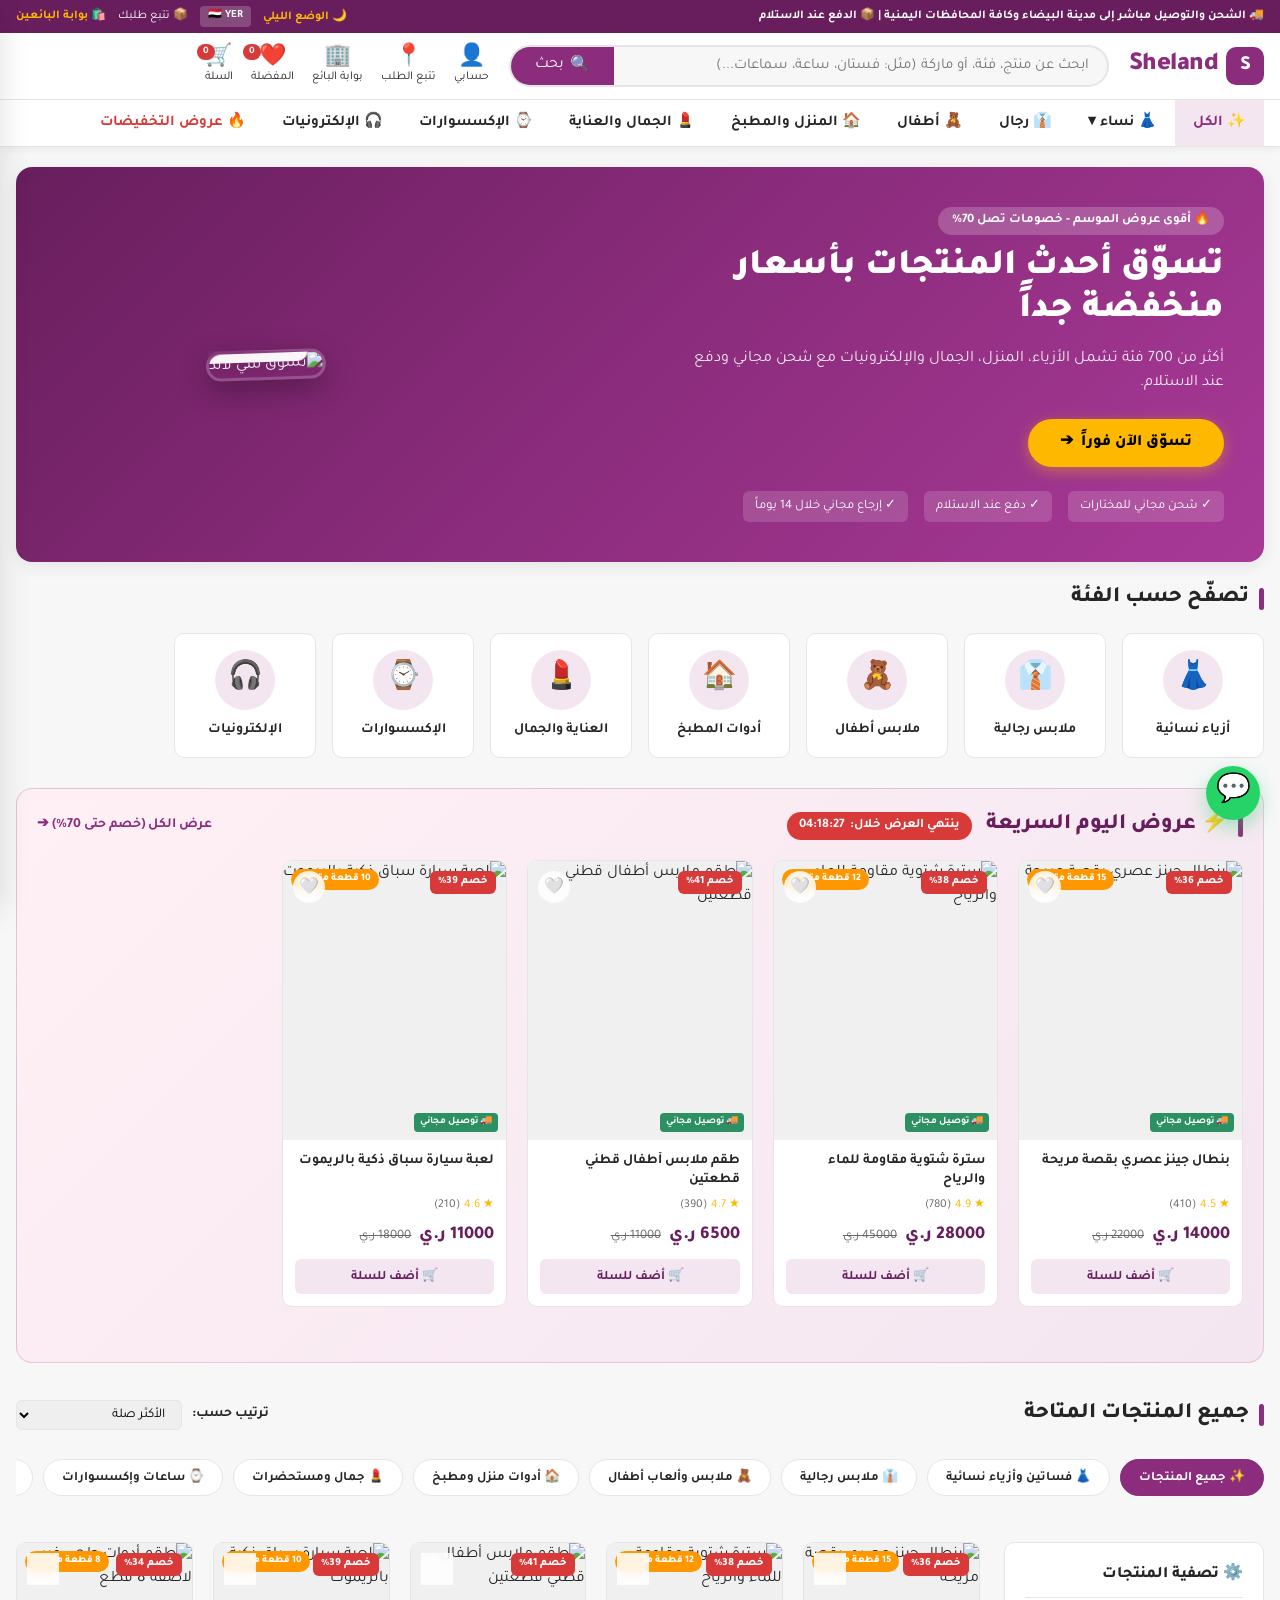
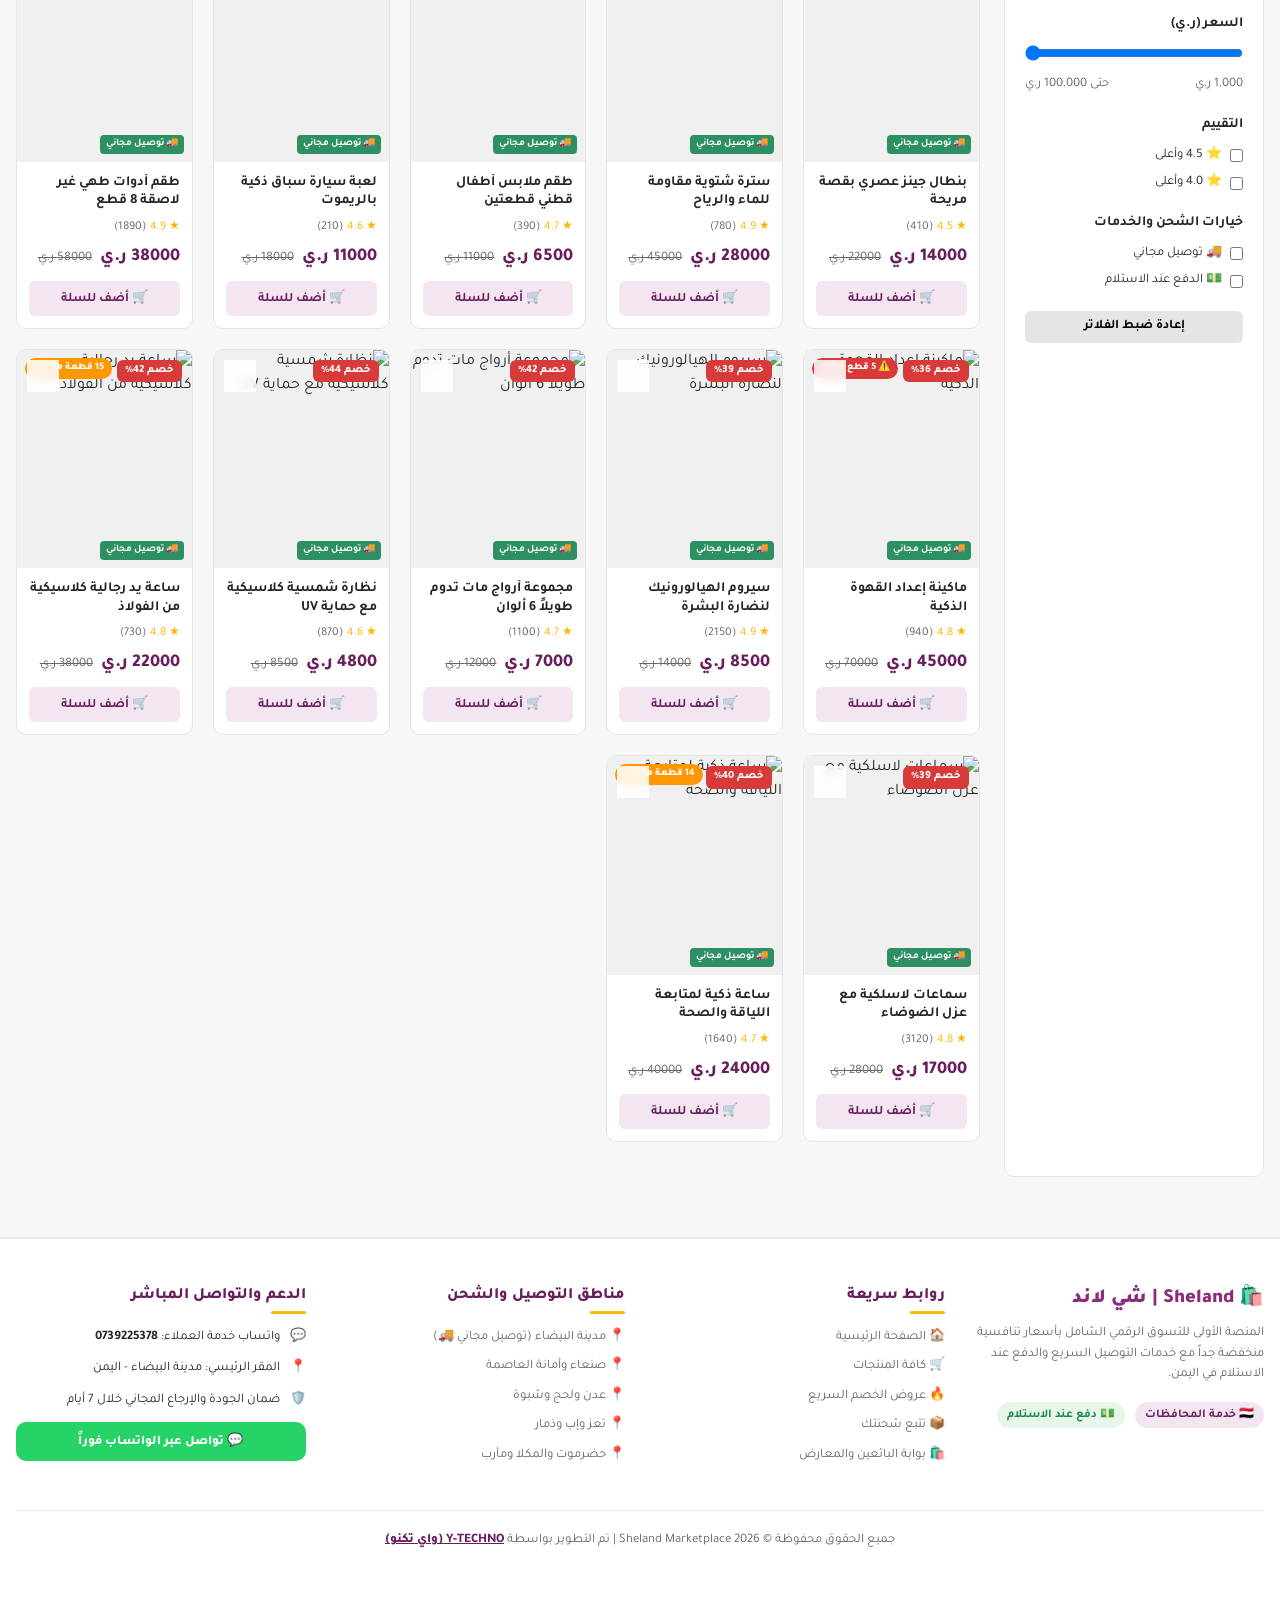
==== frontend/index.html @ 1e7f51f8 "feat: Add coupon input field in checkout modal for customer convenience" ====
<!DOCTYPE html>
<html lang="ar" dir="rtl">
<head>
  <meta charset="UTF-8">
  <meta name="viewport" content="width=device-width, initial-scale=1.0">
  <title>Sheland | سوق شي لاند الإلكتروني الشامل في البيضاء واليمن</title>
  <link rel="manifest" href="/manifest.json">
  <meta name="theme-color" content="#8B2C7C">
  <script>
    if ('serviceWorker' in navigator) {
      navigator.serviceWorker.register('/sw.js');
    }
  </script>
  <meta name="description" content="تسوّق أفضل المنتجات بأسعار منخفضة جداً من الأزياء، ملابس الأطفال، أدوات المنزل والمطبخ، الجمال والإلكترونيات مع شحن مجاني ودفع عند الاستلام.">
  <link rel="stylesheet" href="styles.css">
</head>
<body>
  <!-- Toast Notification Container -->
  <div class="toast-container" id="toastContainer"></div>

  <!-- Top Announcement Bar -->
  <div class="top-bar">
    <div class="container top-bar-flex">
      <div class="top-bar-notice">
        <span>🚚 الشحن والتوصيل مباشر إلى <b>مدينة البيضاء</b> وكافة المحافظات اليمنية | 📦 الدفع عند الاستلام</span>
      </div>
      <div class="top-bar-links">
        <button id="pwaInstallBtn" onclick="installPWAApp()" class="pwa-install-btn" style="display: none;">
          📱 تثبيت التطبيق
        </button>
        <button onclick="toggleDarkTheme()" id="themeToggleBtn" class="top-bar-btn">🌙 الوضع الليلي</button>
        <span class="currency-tag">🇾🇪 YER</span>
        <a href="#trackModal" onclick="openTrackModal()" class="top-bar-link">📦 تتبع طلبك</a>
        <a href="/vendor" target="_blank" class="top-bar-link gold">🛍️ بوابة البائعين</a>
      </div>
    </div>
  </div>

  <!-- Floating WhatsApp Quick Contact Button -->
  <a href="https://wa.me/967770000000?text=%D9%85%D8%B1%D8%AD%D8%A8%D8%A7%D9%8B%20%D9%85%D9%86%D8%B5%D8%A9%20%D8%B4%D9%8A%20%D9%84%D8%A7%D9%86%D8%AF%D8%8C%20%D8%A3%D8%B1%D8%BA%D8%A8%20%D9%81%D9%8A%20%D8%A7%D9%84%D8%A7%D8%B3%D8%AA%D9%81%D8%B3%D8%A7%D8%B1%20%D8%B9%D9%86%20%D9%85%D9%86%D8%AA%D8%AC%D8%A7%D8%AA%D9%83%D9%85%20%D9%81%D9%8A%20%D9%85%D8%AF%D9%8A%D9%86%D8%A9%20%D8%A7%D9%84%D8%A8%D9%8A%D8%B6%D8%A7%D8%A1" target="_blank" class="whatsapp-float-btn" title="تواصل مباشر عبر الواتساب">
    💬
  </a>


  <!-- Header Sticky Area -->
  <header class="header-sticky">
    <div class="main-header">
      <div class="container header-flex">
        <!-- Logo -->
        <a href="#" class="logo" onclick="resetSearch()">
          <div class="logo-icon">S</div>
          <span>Sheland</span>

        </a>

        <!-- Search Bar -->
        <div class="search-box">
          <div class="search-input-group">
            <input type="text" id="searchInput" class="search-input" placeholder="ابحث عن منتج، فئة، أو ماركة (مثل: فستان، ساعة، سماعات...)" oninput="handleSearchInput(this.value); filterProductsBySearch(this.value)">
            <button class="search-btn" onclick="executeSearch()">
              🔍 <span>بحث</span>
            </button>
          </div>
          <!-- Auto Suggestions -->
          <div class="search-suggestions" id="searchSuggestions">
            <div class="suggestion-item" onclick="selectSuggestion('فستان صيفي')">👗 فستان صيفي نسائي</div>
            <div class="suggestion-item" onclick="selectSuggestion('سماعات لاسلكية')">🎧 سماعات بلوتوث عازلة للضوضاء</div>
            <div class="suggestion-item" onclick="selectSuggestion('ساعة ذكية')">⌚ ساعة ذكية مقاومة للماء</div>
            <div class="suggestion-item" onclick="selectSuggestion('طقم طهي')">🍳 أدوات مطبخ غير لاصقة</div>
            <div class="suggestion-item" onclick="selectSuggestion('سيروم')">💄 سيروم الهيالورونيك للبشرة</div>
          </div>
        </div>

        <!-- Header Actions -->
        <div class="header-actions">
          <button class="action-item" onclick="openAccountModal()">
            <span class="action-icon">👤</span>
            <span>حسابي</span>
          </button>
          <button class="action-item" onclick="openTrackingModal()">
            <span class="action-icon">📍</span>
            <span>تتبع الطلب</span>
          </button>
          <button class="action-item" onclick="openVendorModal()">
            <span class="action-icon">🏢</span>
            <span>بوابة البائع</span>
          </button>
          <button class="action-item" onclick="toggleWishlistModal()">
            <span class="action-icon">❤️</span>
            <span class="badge" id="wishlistCountBadge">0</span>
            <span>المفضلة</span>
          </button>
          <button class="action-item" onclick="toggleCartDrawer()">
            <span class="action-icon">🛒</span>
            <span class="badge" id="cartCountBadge">0</span>
            <span>السلة</span>
          </button>
        </div>


      </div>
    </div>

    <!-- Category Nav & Mega Menu -->
    <nav class="category-nav">
      <div class="container">
        <ul class="nav-list">
          <li class="nav-item active"><a href="#" class="nav-link" onclick="filterByCategory(null)">✨ الكل</a></li>
          <li class="nav-item">
            <a href="#" class="nav-link" onclick="filterByCategory(1)">👗 نساء ▾</a>
            <div class="mega-menu">
              <div>
                <div class="mega-col-title">الملابس النسائية</div>
                <ul class="mega-links">
                  <li><a href="#" onclick="filterByCategory(1)">فساتين صيفية والسهرة</a></li>
                  <li><a href="#" onclick="filterByCategory(1)">عبايات وحجابات</a></li>
                  <li><a href="#" onclick="filterByCategory(1)">بلوزات وقمصان</a></li>
                  <li><a href="#" onclick="filterByCategory(1)">بناطيل وتنورات</a></li>
                </ul>
              </div>
              <div>
                <div class="mega-col-title">الحقائب والأحذية</div>
                <ul class="mega-links">
                  <li><a href="#" onclick="filterByCategory(1)">حقائب يد فاخرة</a></li>
                  <li><a href="#" onclick="filterByCategory(1)">أحذية كعب عالي</a></li>
                  <li><a href="#" onclick="filterByCategory(1)">أحذية مريحة كاجوال</a></li>
                </ul>
              </div>
              <div>
                <div class="mega-col-title">الإكسسوارات والمجوهرات</div>
                <ul class="mega-links">
                  <li><a href="#" onclick="filterByCategory(6)">ساعات نسائية</a></li>
                  <li><a href="#" onclick="filterByCategory(6)">نظارات شمسية</a></li>
                  <li><a href="#" onclick="filterByCategory(6)">مجموعات مجوهرات</a></li>
                </ul>
              </div>
            </div>
          </li>
          <li class="nav-item"><a href="#" class="nav-link" onclick="filterByCategory(2)">👔 رجال</a></li>
          <li class="nav-item"><a href="#" class="nav-link" onclick="filterByCategory(3)">🧸 أطفال</a></li>
          <li class="nav-item"><a href="#" class="nav-link" onclick="filterByCategory(4)">🏠 المنزل والمطبخ</a></li>
          <li class="nav-item"><a href="#" class="nav-link" onclick="filterByCategory(5)">💄 الجمال والعناية</a></li>
          <li class="nav-item"><a href="#" class="nav-link" onclick="filterByCategory(6)">⌚ الإكسسوارات</a></li>
          <li class="nav-item"><a href="#" class="nav-link" onclick="filterByCategory(7)">🎧 الإلكترونيات</a></li>
          <li class="nav-item"><a href="#" class="nav-link" style="color: var(--danger);" onclick="filterByDeals()">🔥 عروض التخفيضات</a></li>
        </ul>
      </div>
    </nav>
  </header>

  <!-- Main Body Content -->
  <main class="container">

    <!-- Hero Section Banner -->
    <section class="hero-section">
      <div class="hero-banner">
        <div class="hero-content">
          <span class="hero-tag">🔥 أقوى عروض الموسم - خصومات تصل 70%</span>
          <h1 class="hero-title">تسوّق أحدث المنتجات بأسعار منخفضة جداً</h1>
          <p class="hero-subtitle">أكثر من 700 فئة تشمل الأزياء، المنزل، الجمال والإلكترونيات مع شحن مجاني ودفع عند الاستلام.</p>
          <a href="#productGridSection" class="hero-btn">
            <span>تسوّق الآن فوراً</span> ➔
          </a>
          <div class="hero-badges">
            <div class="hero-badge-item">✓ شحن مجاني للمختارات</div>
            <div class="hero-badge-item">✓ دفع عند الاستلام</div>
            <div class="hero-badge-item">✓ إرجاع مجاني خلال 14 يوماً</div>
          </div>
        </div>
        <div class="hero-visual">
          <div class="hero-image-card">
            <img src="https://images.unsplash.com/photo-1607082348824-0a96f2a4b9da?w=800&q=80" alt="تسوق شي لاند" class="hero-img">
            <div class="hero-floating-badge">
              <span style="font-size: 22px;">⚡</span>
              <div>
                <div style="font-size:10px; color:#666; font-weight:700;">توصيل مباشر وشريع</div>
                <div style="font-size:12px; font-weight:800; color:var(--primary-dark);">مدينة البيضاء والمحافظات</div>
              </div>
            </div>
          </div>
        </div>
      </div>
    </section>

    <!-- Visual Categories -->
    <section>
      <div class="section-title-wrap">
        <h2 class="section-title">تصفّح حسب الفئة</h2>
      </div>
      <div class="category-grid">
        <div class="cat-card" onclick="filterByCategory(1)">
          <div class="cat-icon-wrap">👗</div>
          <div class="cat-name">أزياء نسائية</div>
        </div>
        <div class="cat-card" onclick="filterByCategory(2)">
          <div class="cat-icon-wrap">👔</div>
          <div class="cat-name">ملابس رجالية</div>
        </div>
        <div class="cat-card" onclick="filterByCategory(3)">
          <div class="cat-icon-wrap">🧸</div>
          <div class="cat-name">ملابس أطفال</div>
        </div>
        <div class="cat-card" onclick="filterByCategory(4)">
          <div class="cat-icon-wrap">🏠</div>
          <div class="cat-name">أدوات المطبخ</div>
        </div>
        <div class="cat-card" onclick="filterByCategory(5)">
          <div class="cat-icon-wrap">💄</div>
          <div class="cat-name">العناية والجمال</div>
        </div>
        <div class="cat-card" onclick="filterByCategory(6)">
          <div class="cat-icon-wrap">⌚</div>
          <div class="cat-name">الإكسسوارات</div>
        </div>
        <div class="cat-card" onclick="filterByCategory(7)">
          <div class="cat-icon-wrap">🎧</div>
          <div class="cat-name">الإلكترونيات</div>
        </div>
      </div>
    </section>

    <!-- Flash Deals Section -->
    <section class="flash-deals-box">
      <div class="section-title-wrap">
        <div style="display: flex; align-items: center; gap: 14px;">
          <h2 class="section-title" style="color: var(--primary-dark);">⚡ عروض اليوم السريعة</h2>
          <div class="countdown-timer">
            <span>ينتهي العرض خلال:</span>
            <span id="dealTimer">04:18:29</span>
          </div>
        </div>
        <a href="#productGridSection" class="view-all-link" onclick="filterByDeals()">عرض الكل (خصم حتى 70%) ➔</a>
      </div>

      <!-- Flash Deals Items -->
      <div class="product-grid" id="flashDealsGrid">
        <!-- Rendered dynamically -->
      </div>
    </section>

    <!-- Main Listing Layout with Filter Sidebar -->
    <section id="productGridSection">
      <div class="section-title-wrap">
        <h2 class="section-title" id="currentCategoryTitle">جميع المنتجات المتاحة</h2>
        <div style="display: flex; gap: 10px; align-items: center;">
          <label style="font-size: 14px; font-weight: 700;">ترتيب حسب:</label>
          <select id="sortSelect" onchange="applySorting()" style="padding: 6px 12px; border-radius: var(--radius-sm); border: 1px solid var(--border);">
            <option value="relevance">الأكثر صلة</option>
            <option value="price_asc">السعر: الأقل إلى الأعلى</option>
            <option value="price_desc">السعر: الأعلى إلى الأقل</option>
            <option value="rating">الأعلى تقييماً</option>
            <option value="newest">الأحدث وصولاً</option>
          </select>
        </div>
      </div>

      <!-- Meesho Style Category Quick Pills -->
      <div class="meesho-pills-row">
        <button class="meesho-pill active" onclick="filterByCategory(null, this)">✨ جميع المنتجات</button>
        <button class="meesho-pill" onclick="filterByCategory(1, this)">👗 فساتين وأزياء نسائية</button>
        <button class="meesho-pill" onclick="filterByCategory(2, this)">👔 ملابس رجالية</button>
        <button class="meesho-pill" onclick="filterByCategory(3, this)">🧸 ملابس وألعاب أطفال</button>
        <button class="meesho-pill" onclick="filterByCategory(4, this)">🏠 أدوات منزل ومطبخ</button>
        <button class="meesho-pill" onclick="filterByCategory(5, this)">💄 جمال ومستحضرات</button>
        <button class="meesho-pill" onclick="filterByCategory(6, this)">⌚ ساعات وإكسسوارات</button>
        <button class="meesho-pill" onclick="filterByCategory(7, this)">🎧 إلكترونيات وسماعات</button>
      </div>

      <!-- Active Filter Chips -->
      <div class="active-chips" id="activeFilterChips"></div>


      <div class="listing-layout">
        <!-- Sidebar Filter -->
        <aside class="filter-sidebar">
          <div class="filter-title">⚙️ تصفية المنتجات</div>

          <!-- Price Filter -->
          <div class="filter-group">
            <div class="filter-group-title">السعر (ر.ي)</div>

            <input type="range" id="priceRange" min="1000" max="100000" step="1000" value="100000" oninput="updatePriceFilterLabel(this.value)" onchange="applyFilters()" style="width: 100%;">
            <div style="display: flex; justify-content: space-between; font-size: 13px; color: var(--muted-text); margin-top: 4px;">
              <span>1,000 ر.ي</span>
              <span id="priceValueLabel">حتى 100,000 ر.ي</span>
            </div>

          </div>

          <!-- Rating Filter -->
          <div class="filter-group">
            <div class="filter-group-title">التقييم</div>
            <label class="filter-checkbox"><input type="checkbox" name="rating" value="4.5" onchange="applyFilters()"> ⭐ 4.5 وأعلى</label>
            <label class="filter-checkbox"><input type="checkbox" name="rating" value="4.0" onchange="applyFilters()"> ⭐ 4.0 وأعلى</label>
          </div>

          <!-- Shipping Options -->
          <div class="filter-group">
            <div class="filter-group-title">خيارات الشحن والخدمات</div>
            <label class="filter-checkbox"><input type="checkbox" id="freeShippingCheck" onchange="applyFilters()"> 🚚 توصيل مجاني</label>
            <label class="filter-checkbox"><input type="checkbox" id="codCheck" onchange="applyFilters()"> 💵 الدفع عند الاستلام</label>
          </div>

          <button onclick="resetFilters()" style="width: 100%; padding: 8px; background: var(--border); border-radius: var(--radius-sm); font-weight: 700; font-size: 13px;">إعادة ضبط الفلاتر</button>
        </aside>

        <!-- Product Grid List -->
        <div class="product-grid" id="mainProductsGrid">
          <!-- Rendered dynamically -->
        </div>
      </div>
    </section>

  </main>

  <!-- Product Details Quick View Modal -->
  <div class="modal-overlay" id="productModal">
    <div class="modal-card">
      <span class="modal-close-btn" onclick="closeProductModal()">✕</span>
      <div style="display: grid; grid-template-columns: repeat(auto-fit, minmax(280px, 1fr)); gap: 24px;">
        <!-- Modal Gallery -->
        <div>
          <div style="width: 100%; aspect-ratio: 4/5; border-radius: var(--radius-md); overflow: hidden; background: #F0F0F0; margin-bottom: 8px;">
            <img id="modalProductImg" src="" style="width: 100%; height: 100%; object-fit: cover;">
          </div>
          <!-- Multiple Images Gallery Thumbnails Carousel -->
          <div id="modalGalleryThumbs" style="display: flex; gap: 6px; justify-content: center; overflow-x: auto; padding-bottom: 4px;"></div>
        </div>

        <!-- Modal Info -->
        <div style="display: flex; flex-direction: column;">
          <h2 id="modalProductTitle" style="font-size: 20px; font-weight: 800; margin-bottom: 10px;"></h2>
          <div style="display: flex; align-items: center; gap: 8px; font-size: 14px; margin-bottom: 8px;">
            <span id="modalProductRating" style="color: var(--accent-gold); font-weight: 700;">⭐ 4.8</span>
            <span style="color: var(--muted-text);" id="modalReviewCount">(1,240 تقييم)</span>
          </div>
          <div id="modalStockBadge" style="margin-bottom: 12px; display:none;"></div>

          <div style="display: flex; align-items: baseline; gap: 12px; margin-bottom: 16px;">
            <span id="modalCurrentPrice" style="font-size: 26px; font-weight: 900; color: var(--primary-dark);"></span>
            <span id="modalComparePrice" style="font-size: 16px; color: var(--muted-text); text-decoration: line-through;"></span>
            <span id="modalDiscountTag" style="background: var(--danger); color: white; font-weight: 800; font-size: 12px; padding: 2px 8px; border-radius: 4px;"></span>
          </div>

          <p id="modalDescription" style="font-size: 14px; color: var(--muted-text); margin-bottom: 18px; line-height: 1.6;"></p>

          <!-- Variants Selection -->
          <div style="margin-bottom: 18px;">
            <label style="font-weight: 700; font-size: 14px; display: block; margin-bottom: 6px;">اختر اللون:</label>
            <div style="display: flex; gap: 10px;">
              <button class="variant-btn active" style="padding: 6px 14px; border: 2px solid var(--primary); border-radius: var(--radius-sm); font-weight: 700;">أسود</button>
              <button class="variant-btn" style="padding: 6px 14px; border: 1px solid var(--border); border-radius: var(--radius-sm);">أبيض</button>
            </div>
          </div>

          <!-- Quantity -->
          <div style="display: flex; align-items: center; gap: 16px; margin-bottom: 24px;">
            <label style="font-weight: 700; font-size: 14px;">الكمية:</label>
            <div style="display: flex; align-items: center; border: 1px solid var(--border); border-radius: var(--radius-sm); overflow: hidden;">
              <button onclick="changeModalQty(-1)" style="padding: 6px 12px; background: #F0F0F0; font-weight: 800;">-</button>
              <span id="modalQtyVal" style="padding: 6px 16px; font-weight: 700;">1</span>
              <button onclick="changeModalQty(1)" style="padding: 6px 12px; background: #F0F0F0; font-weight: 800;">+</button>
            </div>
          </div>

          <!-- Action Buttons -->
          <div style="display: flex; gap: 10px; margin-top: 16px; margin-bottom: 16px; flex-wrap: wrap;">
            <button onclick="addModalItemToCart()" style="flex: 1; background: var(--accent); color: var(--primary-dark); font-weight: 800; padding: 12px; border-radius: var(--radius-md); font-size: 14px;">🛒 أضف إلى السلة</button>
            <button onclick="buyNowFromModal()" style="flex: 1; background: var(--primary); color: white; font-weight: 800; padding: 12px; border-radius: var(--radius-md); font-size: 14px;">⚡ اشترِ الآن</button>
            <button onclick="shareProduct()" style="padding: 12px 16px; background: var(--surface); border: 1px solid var(--border); color: var(--text); font-weight: 700; border-radius: var(--radius-md); font-size: 14px;" title="مشاركة المنتج">🔗 مشاركة</button>
            <button onclick="orderViaWhatsAppModal()" style="flex: 1; min-width: 100%; background: #25D366; color: white; font-weight: 800; padding: 12px; border-radius: var(--radius-md); font-size: 14px; margin-top: 4px;">💬 طلب مباشر عبر الواتساب</button>
          </div>


          <!-- Meesho Supplier / Vendor Info Card -->
          <div class="supplier-card-box">
            <div class="supplier-header">
              <div style="display: flex; align-items: center; gap: 8px;">
                <span style="font-size: 20px;">🏬</span>
                <div>
                  <div style="font-weight: 800; font-size: 14px;">متجر شي لاند المعتمد (Sheland Official Supplier)</div>

                  <div style="font-size: 12px; color: var(--muted-text);">⭐ 4.8 تقييم المورد (أكثر من 12,400 طلب)</div>
                </div>
              </div>
              <span class="trusted-badge">🏆 مورد موثوق</span>
            </div>
            <div style="display: flex; gap: 12px; font-size: 12px; color: var(--muted-text); border-top: 1px dashed #DDD; padding-top: 8px; margin-top: 8px;">
              <span>✔️ ضمان المطابقة</span>
              <span>↩️ إرجاع مجاني 7 أيام</span>
              <span>💵 دفع عند الاستلام</span>
            </div>
          </div>


          <!-- Customer Reviews Section -->
          <div style="border-top: 1px solid var(--border); padding-top: 16px;">
            <h3 style="font-size: 16px; font-weight: 800; margin-bottom: 12px; display: flex; justify-content: space-between; align-items: center;">
              <span>💬 تقييمات العملاء ومراجعاتهم</span>
              <button onclick="toggleReviewForm()" style="font-size: 12px; color: var(--primary); font-weight: 700; background: #FAF5F9; border: 1px solid #E8D4E5; padding: 5px 12px; border-radius: 20px;">+ إضافة تقييمك</button>
            </h3>

            <!-- Add Review Form (Hidden by default) -->
            <div id="addReviewBox" style="display: none; background: #FAF5F9; padding: 16px; border-radius: 12px; margin-bottom: 14px; border: 1px solid #E8D4E5;">
              <!-- Star Rating Picker -->
              <div style="font-weight: 800; font-size: 13px; margin-bottom: 8px;">⭐ تقييمك بالنجوم:</div>
              <div style="display:flex; gap: 8px; margin-bottom: 12px;" id="starRatingRow">
                <button class="review-star-btn" onclick="setReviewStar(1)" style="font-size:28px; background:none; border:none; cursor:pointer; color:#F59E0B; transition:transform 0.1s;" onmouseover="this.style.transform='scale(1.3)'" onmouseout="this.style.transform='scale(1)'">★</button>
                <button class="review-star-btn" onclick="setReviewStar(2)" style="font-size:28px; background:none; border:none; cursor:pointer; color:#F59E0B; transition:transform 0.1s;" onmouseover="this.style.transform='scale(1.3)'" onmouseout="this.style.transform='scale(1)'">★</button>
                <button class="review-star-btn" onclick="setReviewStar(3)" style="font-size:28px; background:none; border:none; cursor:pointer; color:#F59E0B; transition:transform 0.1s;" onmouseover="this.style.transform='scale(1.3)'" onmouseout="this.style.transform='scale(1)'">★</button>
                <button class="review-star-btn" onclick="setReviewStar(4)" style="font-size:28px; background:none; border:none; cursor:pointer; color:#F59E0B; transition:transform 0.1s;" onmouseover="this.style.transform='scale(1.3)'" onmouseout="this.style.transform='scale(1)'">★</button>
                <button class="review-star-btn" onclick="setReviewStar(5)" style="font-size:28px; background:none; border:none; cursor:pointer; color:#F59E0B; transition:transform 0.1s;" onmouseover="this.style.transform='scale(1.3)'" onmouseout="this.style.transform='scale(1)'">★</button>
              </div>

              <!-- Author Name -->
              <input type="text" id="revAuthor" placeholder="اسمك (اختياري)" style="width: 100%; padding: 8px 10px; border-radius: 8px; border: 1px solid #CCC; margin-bottom: 8px; font-size: 13px; box-sizing:border-box;">

              <!-- Review Text -->
              <textarea id="revComment" placeholder="اكتب انطباعك الحقيقي عن المنتج: الجودة، المظهر، سرعة التوصيل..." style="width: 100%; padding: 8px 10px; border-radius: 8px; border: 1px solid #CCC; margin-bottom: 8px; font-size: 13px; height: 70px; resize: vertical; box-sizing:border-box;"></textarea>

              <!-- Optional: Verify Purchase -->
              <div style="background: #F0FBF5; border: 1px solid #A7D9BE; border-radius: 8px; padding: 10px; margin-bottom: 10px;">
                <div style="font-size: 12px; font-weight: 800; color: #1A7A4C; margin-bottom: 6px;">🛒 تحقق من شرائك (اختياري) — للحصول على شارة "مشترٍ حقيقي"</div>
                <div style="display:flex; gap:6px; align-items:center;">
                  <input type="text" id="revOrderNumber" placeholder="رقم الطلب (مثال: ORD-ABC12345)" style="flex:1; padding: 6px 10px; border-radius: 6px; border: 1px solid #CCC; font-size: 12px;">
                  <button onclick="verifyOrderForReview()" style="background: #1A7A4C; color: white; padding: 6px 12px; border-radius: 6px; font-weight: 700; font-size: 12px; white-space:nowrap;">تحقق</button>
                </div>
                <span id="verifiedPurchaseBadge" style="display:none; margin-top:6px; background:#1A7A4C; color:white; font-size:10px; font-weight:800; padding:2px 10px; border-radius:20px;">✔ مشترٍ حقيقي — تم التحقق</span>
              </div>

              <!-- Optional: Attach Photo -->
              <div style="margin-bottom: 12px;">
                <button id="reviewPhotoBtn" onclick="pickReviewPhoto()" style="background: #6C3483; color: white; padding: 7px 14px; border-radius: 8px; font-weight: 700; font-size: 12px;">📷 أرفق صورة المنتج عند الاستلام</button>
                <img id="reviewPhotoPreview" src="" alt="معاينة الصورة" style="display:none; margin-top:8px; width:80px; height:80px; object-fit:cover; border-radius:8px; border:2px solid #E8D4E5;">
              </div>

              <!-- Submit Button -->
              <button onclick="submitProductReview()" style="background: var(--primary); color: white; padding: 9px 20px; border-radius: 8px; font-weight: 800; font-size: 13px; width:100%;">نشر تقييمك الآن 🚀</button>
            </div>

            <!-- Reviews List Container -->
            <div id="productReviewsList" style="max-height: 260px; overflow-y: auto;">
              <!-- Rendered dynamically -->
            </div>
          </div>

          <!-- Personalized Recommendations Section -->
          <div style="border-top: 1px solid var(--border); padding-top: 16px; margin-top: 16px;">
            <h3 style="font-size: 15px; font-weight: 800; margin-bottom: 10px; color: var(--primary-dark);">✨ منتجات قد تعجبك أيضاً (مقترحات ممثالة)</h3>
            <div id="productRecommendationsGrid" style="display: grid; grid-template-columns: repeat(3, 1fr); gap: 10px;">
              <!-- Rendered dynamically -->
            </div>
          </div>
        </div>
      </div>
    </div>
  </div>


  <!-- Cart Drawer -->
  <div class="cart-drawer" id="cartDrawer">
    <div class="cart-header">
      <h3 style="font-weight: 800;">🛒 سلة التسوق الخاصة بك (<span id="drawerCartCount">0</span>)</h3>
      <span style="font-size: 20px; cursor: pointer;" onclick="toggleCartDrawer()">✕</span>
    </div>
    <div class="cart-body" id="cartItemsList">
      <!-- Dynamic cart items rendered here -->
    </div>
    <div class="cart-footer">
      <!-- Promo Code Box -->
      <div style="display: flex; gap: 8px; margin-bottom: 8px;">
        <input type="text" id="couponCodeInput" placeholder="🎟️ كود الخصم (مثال: SHELAND10)" style="flex: 1; padding: 8px 12px; border: 1px solid var(--border); border-radius: var(--radius-sm); font-size: 13px; text-transform: uppercase;">
        <button onclick="applyCouponCode()" style="background: var(--primary-dark); color: white; padding: 8px 14px; border-radius: var(--radius-sm); font-weight: 700; font-size: 13px;">تطبيق</button>
      </div>
      <div id="couponAppliedMsg" style="font-size: 12px; font-weight: 700; color: var(--success); margin-bottom: 6px; display: none; display:flex; align-items:center; justify-content:space-between;">
        <span id="couponAppliedText"></span>
        <button onclick="removeCoupon()" style="font-size:11px; color:#D83A3A; font-weight:800; background:none; border:none; cursor:pointer;">إلغاء ✕</button>
      </div>

      <!-- Subtotal + Discount breakdown -->
      <div id="cartDiscountLine" style="display: none; justify-content: space-between; font-size: 13px; font-weight: 700; color: var(--success); margin-bottom: 4px;">
        <span>🎟️ خصم الكوبون:</span>
        <span id="cartDiscountVal">- 0 ر.ي</span>
      </div>

      <div style="display: flex; justify-content: space-between; font-weight: 800; font-size: 18px; margin-bottom: 16px;">
        <span>الإجمالي النهائي:</span>
        <span id="cartTotalVal" style="color: var(--primary-dark);">0.00 ر.ي</span>
      </div>
      <button onclick="openCheckoutModal()" style="width: 100%; background: var(--primary); color: white; font-weight: 800; padding: 14px; border-radius: var(--radius-md); font-size: 16px;">متابعة الشراء والتأكيد ➔</button>
    </div>
  </div>


  <!-- Order Tracking Modal -->
  <div class="modal-overlay" id="trackModal">
    <div class="modal-card" style="max-width: 600px;">
      <span class="modal-close-btn" onclick="closeTrackingModal()">✕</span>
      <h2 style="font-weight: 900; margin-bottom: 12px; text-align: center; color: var(--primary);">📍 تتبع الطلب والشحنات</h2>
      <p style="font-size: 13px; color: var(--muted-text); text-align: center; margin-bottom: 20px;">أدخل رقم الطلب الخاص بك (مثال: ORD-88219A) لمتابعة خط التوصيل المباشر</p>

      <div style="display: flex; gap: 8px; margin-bottom: 20px;">
        <input type="text" id="trackOrderNumInput" placeholder="أدخل رقم الطلب هنا..." style="flex: 1; padding: 10px 14px; border: 2px solid var(--primary); border-radius: var(--radius-md); font-weight: 700; text-transform: uppercase;">
        <button onclick="executeTrackOrder()" style="background: var(--primary); color: white; padding: 10px 24px; border-radius: var(--radius-md); font-weight: 800;">تتبع الآن 🔍</button>
      </div>

      <div id="trackingResultBox" style="display: none; background: #FAF5F9; border-radius: 12px; padding: 20px; border: 1px solid var(--accent);">
        <div style="display: flex; justify-content: space-between; font-weight: 800; margin-bottom: 16px; border-bottom: 1px solid #E0E0E0; padding-bottom: 10px;">
          <span>رقم الطلب: <span id="trNumDisplay" style="color: var(--primary-dark);"></span></span>
          <span style="background: var(--success); color: white; padding: 2px 10px; border-radius: 12px; font-size: 12px;" id="trStatusDisplay">قيد التوصيل</span>
        </div>

        <!-- Dynamic Tracking Timeline Steps -->
        <div style="display: flex; justify-content: space-between; position: relative; margin: 30px 0;">
          <div style="text-align: center; z-index: 2; flex: 1;">
            <div id="trStep1Icon" style="width: 36px; height: 36px; border-radius: 50%; background: #E0E0E0; color: white; display: flex; align-items: center; justify-content: center; margin: 0 auto 6px auto; font-weight: 800;">✓</div>
            <div id="trStep1Text" style="font-size: 11px; font-weight: 700; color: #777;">تم الاستلام</div>
          </div>
          <div style="text-align: center; z-index: 2; flex: 1;">
            <div id="trStep2Icon" style="width: 36px; height: 36px; border-radius: 50%; background: #E0E0E0; color: white; display: flex; align-items: center; justify-content: center; margin: 0 auto 6px auto; font-weight: 800;">📦</div>
            <div id="trStep2Text" style="font-size: 11px; font-weight: 700; color: #777;">قيد التجهيز</div>
          </div>
          <div style="text-align: center; z-index: 2; flex: 1;">
            <div id="trStep3Icon" style="width: 36px; height: 36px; border-radius: 50%; background: #E0E0E0; color: white; display: flex; align-items: center; justify-content: center; margin: 0 auto 6px auto; font-weight: 800;">🚚</div>
            <div id="trStep3Text" style="font-size: 11px; font-weight: 700; color: #777;">في الطريق إليك</div>
          </div>
          <div style="text-align: center; z-index: 2; flex: 1;">
            <div id="trStep4Icon" style="width: 36px; height: 36px; border-radius: 50%; background: #E0E0E0; color: white; display: flex; align-items: center; justify-content: center; margin: 0 auto 6px auto; font-weight: 800;">🏠</div>
            <div id="trStep4Text" style="font-size: 11px; color: #777;">تم التسليم</div>
          </div>
        </div>

        <div style="font-size: 13px; color: var(--muted-text);" id="trAddressDisplay"></div>
      </div>
    </div>
  </div>


  <!-- Mandatory Customer Auth & Phone Collection Modal -->
  <div class="modal-overlay" id="customerAuthModal">
    <div class="modal-card" style="max-width: 480px;">
      <span class="modal-close-btn" onclick="closeCustomerAuthModal()">✕</span>
      <div style="text-align: center; margin-bottom: 16px;">
        <div style="font-size: 40px; margin-bottom: 6px;">📱</div>
        <h2 style="font-weight: 900; color: var(--primary);">تسجيل رقم الجوال للحساب</h2>
        <p style="font-size: 13px; color: var(--muted-text);">يرجى إدخال رقم الجوال واسمك الكريم لربط الطلب وتأكيد الشحن إلى مدينة البيضاء وكافة المحافظات.</p>
      </div>

      <form onsubmit="handleCustomerAuthSubmit(event)">
        <div style="margin-bottom: 12px;">
          <label style="font-size: 13px; font-weight: 700;">اسمك الكريم (الاسم الثلاثي) *:</label>
          <input type="text" id="authCustomerName" required placeholder="مثال: ياسر العبدلي" style="width:100%; padding:10px; border:1px solid #CCC; border-radius:6px; font-weight:700;">
        </div>

        <div style="margin-bottom: 12px;">
          <label style="font-size: 13px; font-weight: 700;">رقم الجوال *:</label>
          <div style="display: flex; gap: 8px; direction: ltr;">
            <select id="authCountryCode" style="width: 120px; padding: 10px; border: 1px solid #CCC; border-radius: 6px; font-weight: 700; background: #F8F9FA;">
              <option value="+967" selected>🇾🇪 +967 (اليمن)</option>
              <option value="+966">🇸🇦 +966 (السعودية)</option>
              <option value="+971">🇦🇪 +971 (الإمارات)</option>
              <option value="+965">🇰🇼 +965 (الكويت)</option>
              <option value="+974">🇶🇦 +974 (قطر)</option>
              <option value="+968">🇴🇲 +968 (عُمان)</option>
              <option value="+962">🇯🇴 +962 (الأردن)</option>
              <option value="+20">🇪🇬 +20 (مصر)</option>
            </select>
            <input type="tel" id="authCustomerPhone" required placeholder="771234567" pattern="[0-9]{7,12}" style="flex: 1; padding: 10px; border: 1px solid #CCC; border-radius: 6px; font-weight: 700; text-align: left; direction: ltr;">
          </div>
        </div>


        <div style="margin-bottom: 16px;">
          <label style="font-size: 13px; font-weight: 700;">المدينة / المحافظة *:</label>
          <select id="authCustomerCity" style="width:100%; padding:10px; border:1px solid #CCC; border-radius:6px; font-weight:700;">
            <option value="البيضاء" selected>🏰 مدينة البيضاء (المحطة الأولى والرئيسية)</option>
            <option value="صنعاء">العاصمة صنعاء</option>
            <option value="عدن">عدن</option>
            <option value="تعز">تعز</option>
            <option value="إب">إب</option>
            <option value="حضرموت">حضرموت (المكلا / سيئون)</option>
            <option value="ذمار">ذمار</option>
            <option value="مأرب">مأرب</option>
          </select>
        </div>

        <button type="submit" style="width: 100%; background: var(--primary); color: white; font-weight: 800; padding: 14px; border-radius: var(--radius-md); font-size: 15px;">حفظ البيانات والمتابعة للشراء ➔</button>
      </form>
    </div>
  </div>

  <!-- 5-Step Checkout Modal -->

  <div class="modal-overlay" id="checkoutModal">
    <div class="modal-card" style="max-width: 600px;">
      <span class="modal-close-btn" onclick="closeCheckoutModal()">✕</span>
      <h2 style="font-weight: 900; margin-bottom: 20px; text-align: center; color: var(--primary);">📋 إتمام الطلب الشامل</h2>

      <div id="checkoutStep1">
        <h3 style="font-size: 16px; font-weight: 700; margin-bottom: 12px;">1. رقم الجوال وعنوان التوصيل</h3>
        <input type="text" id="custName" placeholder="الاسم الكامل" style="width: 100%; padding: 10px; border: 1px solid var(--border); border-radius: var(--radius-sm); margin-bottom: 10px;">
        <input type="tel" id="custPhone" placeholder="رقم الجوال (مثال: 0551234567)" style="width: 100%; padding: 10px; border: 1px solid var(--border); border-radius: var(--radius-sm); margin-bottom: 10px;">
        <textarea id="custAddress" placeholder="عنوان التوصيل الشامل (المدينة، الحي، اسم الشارع)" style="width: 100%; padding: 10px; border: 1px solid var(--border); border-radius: var(--radius-sm); margin-bottom: 16px; height: 80px;"></textarea>

        <h3 style="font-size: 16px; font-weight: 700; margin-bottom: 12px;">2. اختر طريقة الدفع</h3>
        <div style="display: flex; flex-direction: column; gap: 8px; margin-bottom: 16px;">
          <label style="display: flex; align-items: center; gap: 10px; padding: 12px; border: 1px solid var(--border); border-radius: var(--radius-sm); cursor: pointer; background: var(--accent); font-weight: 700;">
            <input type="radio" name="payMethod" value="COD" checked onchange="toggleWalletBox(false)"> 💵 الدفع عند الاستلام (Cash on Delivery)
          </label>
          <label style="display: flex; align-items: center; gap: 10px; padding: 12px; border: 1px solid var(--border); border-radius: var(--radius-sm); cursor: pointer; font-weight: 700;">
            <input type="radio" name="payMethod" value="KURAIMI" onchange="toggleWalletBox(true, 'kuraimi')"> 🏦 حاسب الكريمي (Kuraimi Pay - 3048572019)
          </label>
          <label style="display: flex; align-items: center; gap: 10px; padding: 12px; border: 1px solid var(--border); border-radius: var(--radius-sm); cursor: pointer; font-weight: 700;">
            <input type="radio" name="payMethod" value="ONECASH" onchange="toggleWalletBox(true, 'onecash')"> 📱 محفظة وان كاش (OneCash - 775990011)
          </label>
          <label style="display: flex; align-items: center; gap: 10px; padding: 12px; border: 1px solid var(--border); border-radius: var(--radius-sm); cursor: pointer; font-weight: 700;">
            <input type="radio" name="payMethod" value="JAWALI" onchange="toggleWalletBox(true, 'jawali')"> 📲 محفظة جوالي (Jawali - 771122334)
          </label>
          <label style="display: flex; align-items: center; gap: 10px; padding: 12px; border: 1px solid var(--border); border-radius: var(--radius-sm); cursor: pointer; font-weight: 700;">
            <input type="radio" name="payMethod" value="FLOOSAK" onchange="toggleWalletBox(true, 'floosak')"> 💳 محفظة فلوسك (Floosak - 730998877)
          </label>
        </div>

        <div id="walletTxBox" style="display: none; background: #F7FAFC; padding: 14px; border: 1px dashed var(--primary); border-radius: var(--radius-sm); margin-bottom: 16px;">
          <p id="walletInstructions" style="font-size: 13px; color: #2D3748; font-weight: 600; margin-bottom: 8px; line-height: 1.5;"></p>
          <label style="font-weight: 700; font-size: 13px; display: block; margin-bottom: 4px;">رقم الحوالة / العملية من المحفظة *:</label>
          <input type="text" id="walletTxId" placeholder="مثال: 987654321" style="width: 100%; padding: 10px; border: 1px solid var(--border); border-radius: 6px; font-weight: 700;">
        </div>

        <!-- Promo / Coupon Code Box in Checkout -->
        <div style="background: #FAF5F9; border: 1px solid #E8D4E5; border-radius: var(--radius-md); padding: 12px; margin-bottom: 16px;">
          <label style="font-weight: 700; font-size: 13px; display: block; margin-bottom: 6px; color: var(--primary);">🎟️ هل لديك كود خصم / كوبون؟</label>
          <div style="display: flex; gap: 8px;">
            <input type="text" id="checkoutCouponInput" placeholder="مثال: SHELAND10" style="flex: 1; padding: 8px 12px; border: 1px solid var(--border); border-radius: 6px; font-size: 13px; text-transform: uppercase;">
            <button onclick="applyCheckoutCoupon()" style="background: var(--primary-dark); color: white; padding: 8px 16px; border-radius: 6px; font-weight: 700; font-size: 13px;">تطبيق</button>
          </div>
          <div id="checkoutCouponMsg" style="font-size: 12px; font-weight: 700; color: var(--success); margin-top: 6px; display: none;"></div>
        </div>

        <button onclick="submitOrderProcess()" style="width: 100%; background: var(--success); color: white; font-weight: 800; padding: 14px; border-radius: var(--radius-md); font-size: 16px;">تأكيد الطلب الآن ✔️</button>

      </div>

      <div id="checkoutSuccess" style="display: none; text-align: center; padding: 20px;">
        <div style="font-size: 60px; color: var(--success); margin-bottom: 10px;">🎉</div>
        <h2 style="font-weight: 900; color: var(--success); margin-bottom: 8px;">تم تأكيد طلبك بنجاح!</h2>
        <p style="font-size: 15px; color: var(--muted-text); margin-bottom: 16px;">رقم الطلب الخاص بك هو: <strong id="placedOrderNum" style="color: var(--primary-dark); font-size: 18px;">ORD-88219A</strong></p>
        <div style="display: flex; gap: 10px; justify-content: center; margin-bottom: 20px; flex-wrap: wrap;">
          <button onclick="trackPlacedOrderWhatsApp()" style="background: #25D366; color: white; border: none; padding: 10px 18px; border-radius: var(--radius-md); font-weight: 700; font-size: 13px; display: flex; align-items: center; gap: 6px;">
            <span>📱 تتبع الشحنة عبر الواتساب</span>
          </button>
        </div>
        <button onclick="closeCheckoutModal()" style="background: var(--primary); color: white; padding: 10px 24px; border-radius: var(--radius-full); font-weight: 700;">العودة للتسوق</button>
      </div>
    </div>
  </div>

  <!-- Vendor Portal Modal -->
  <div class="modal-overlay" id="vendorModal">
    <div class="modal-card" style="max-width: 650px;">
      <span class="modal-close-btn" onclick="closeVendorModal()">✕</span>
      <h2 style="font-weight: 900; margin-bottom: 10px; color: var(--primary);">🛍️ بوابة البائعين والخصومات - Sheland Vendor</h2>

      <p style="font-size: 14px; color: var(--muted-text); margin-bottom: 20px;">أضف منتجك الجديد مباشرة ليظهر في قائمة معروضات المنصة لآلاف المشترين.</p>

      <form onsubmit="handleVendorAddProduct(event)">
        <div style="display: grid; grid-template-columns: 1fr 1fr; gap: 12px; margin-bottom: 12px;">
          <div>
            <label style="font-weight: 700; font-size: 13px;">اسم المنتج (بالعربية):</label>
            <input type="text" id="vProdTitle" required placeholder="مثال: فستان سهرة مخمل" style="width: 100%; padding: 8px; border: 1px solid var(--border); border-radius: var(--radius-sm);">
          </div>
          <div>
            <label style="font-weight: 700; font-size: 13px;">الفئة الرئيسية:</label>
            <select id="vProdCat" style="width: 100%; padding: 8px; border: 1px solid var(--border); border-radius: var(--radius-sm);">
              <option value="1">نساء</option>
              <option value="2">رجال</option>
              <option value="3">أطفال</option>
              <option value="4">المنزل والمطبخ</option>
              <option value="5">الجمال والعناية</option>
              <option value="6">الإكسسوارات</option>
              <option value="7">الإلكترونيات</option>
            </select>
          </div>
        </div>

        <div style="display: grid; grid-template-columns: 1fr 1fr; gap: 12px; margin-bottom: 12px;">
          <div>
            <label style="font-weight: 700; font-size: 13px;">السعر النهائي (ر.ي):</label>
            <input type="number" id="vProdPrice" required placeholder="12000" style="width: 100%; padding: 8px; border: 1px solid var(--border); border-radius: var(--radius-sm);">
          </div>
          <div>
            <label style="font-weight: 700; font-size: 13px;">السعر قبل الخصم (ر.ي):</label>
            <input type="number" id="vProdOldPrice" placeholder="20000" style="width: 100%; padding: 8px; border: 1px solid var(--border); border-radius: var(--radius-sm);">
          </div>

        </div>

            <div style="margin-bottom: 12px;">
              <label style="font-size: 13px; font-weight: 700;">المدينة / المحافظة *:</label>
              <select id="custCity" style="width:100%; padding:10px; border:1px solid #CCC; border-radius:6px; font-weight:700;">
                <option value="البيضاء" selected>🏰 مدينة البيضاء (المحطة الأولى والرئيسية)</option>
                <option value="صنعاء">العاصمة صنعاء</option>
                <option value="عدن">عدن</option>
                <option value="تعز">تعز</option>
                <option value="إب">إب</option>
                <option value="حضرموت">حضرموت (المكلا / سيئون)</option>
                <option value="ذمار">ذمار</option>
                <option value="مأرب">مأرب</option>
                <option value="الحديدة">الحديدة</option>
              </select>
            </div>


        <div style="margin-bottom: 16px;">
          <label style="font-weight: 700; font-size: 13px;">رابط صورة المنتج (URL):</label>
          <input type="url" id="vProdImg" required placeholder="https://images.unsplash.com/photo-..." style="width: 100%; padding: 8px; border: 1px solid var(--border); border-radius: var(--radius-sm);">
        </div>

        <button type="submit" style="width: 100%; background: var(--primary); color: white; font-weight: 800; padding: 12px; border-radius: var(--radius-md);">إضافة المنتج إلى المنصة فوراً 🚀</button>
      </form>
    </div>
  </div>

  <!-- Main Rich Footer -->
  <footer class="rich-footer">
    <div class="container">
      <div class="footer-grid">
        <!-- Col 1: Brand Info -->
        <div>
          <div style="font-weight: 900; font-size: 20px; color: var(--primary); margin-bottom: 10px;">🛍️ Sheland | شي لاند</div>
          <p style="font-size: 13px; color: var(--muted-text); line-height: 1.6; margin-bottom: 16px;">
            المنصة الأولى للتسوق الرقمي الشامل بأسعار تنافسية منخفضة جداً مع خدمات التوصيل السريع والدفع عند الاستلام في اليمن.
          </p>
          <div style="display: flex; gap: 10px; font-size: 12px; font-weight: 700;">
            <span style="background: var(--accent); color: var(--primary-dark); padding: 4px 10px; border-radius: 20px;">🇾🇪 خدمة المحافظات</span>
            <span style="background: #E8F5E9; color: var(--success); padding: 4px 10px; border-radius: 20px;">💵 دفع عند الاستلام</span>
          </div>
        </div>

        <!-- Col 2: Quick Links -->
        <div>
          <h3 class="footer-col-title">روابط سريعة</h3>
          <ul class="footer-links">
            <li><a href="#" onclick="filterByCategory(null)">🏠 الصفحة الرئيسية</a></li>
            <li><a href="#productGridSection">🛒 كافة المنتجات</a></li>
            <li><a href="#flashDealsSection">🔥 عروض الخصم السريع</a></li>
            <li><a href="#trackModal" onclick="openTrackModal()">📦 تتبع شحنتك</a></li>
            <li><a href="/vendor" target="_blank">🛍️ بوابة البائعين والمعارض</a></li>
          </ul>
        </div>

        <!-- Col 3: Shipping Cities -->
        <div>
          <h3 class="footer-col-title">مناطق التوصيل والشحن</h3>
          <ul class="footer-links">
            <li><a href="#">📍 مدينة البيضاء (توصيل مجاني 🚚)</a></li>
            <li><a href="#">📍 صنعاء وأمانة العاصمة</a></li>
            <li><a href="#">📍 عدن ولحج وشبوة</a></li>
            <li><a href="#">📍 تعز وإب وذمار</a></li>
            <li><a href="#">📍 حضرموت والمكلا ومأرب</a></li>
          </ul>
        </div>

        <!-- Col 4: Contact & Support -->
        <div>
          <h3 class="footer-col-title">الدعم والتواصل المباشر</h3>
          <div class="footer-contact-item">
            <span>💬</span>
            <span>واتساب خدمة العملاء: <b>0739225378</b></span>
          </div>
          <div class="footer-contact-item">
            <span>📍</span>
            <span>المقر الرئيسي: مدينة البيضاء - اليمن</span>
          </div>
          <div class="footer-contact-item">
            <span>🛡️</span>
            <span>ضمان الجودة والإرجاع المجاني خلال 7 أيام</span>
          </div>
          <button onclick="window.open('https://wa.me/9677739225378?text=%D9%85%D8%B1%D8%AD%D8%A8%D8%A7%D9%8B%20%D9%85%D9%86%D8%B5%D8%A9%20%D8%B4%D9%8A%20%D9%84%D8%A7%D9%86%D8%AF%20%F0%9F%90%8B', '_blank')" style="background: #25D366; color: white; border: none; font-weight: 800; padding: 10px 16px; border-radius: var(--radius-md); cursor: pointer; font-size: 13px; margin-top: 10px; width: 100%; display: flex; align-items: center; justify-content: center; gap: 8px;">
            <span>💬 تواصل عبر الواتساب فوراً</span>
          </button>
        </div>
      </div>

      <div style="font-size: 13px; color: var(--muted-text); border-top: 1px solid var(--border); padding-top: 20px; text-align: center;">
        جميع الحقوق محفوظة © 2026 Sheland Marketplace | تم التطوير بواسطة <a href="https://www.linkedin.com/in/yaser-alhumikani-412042319" target="_blank" style="color: var(--primary-dark); font-weight: 800; text-decoration: underline;">Y-TECHNO (واي تكنو)</a>
      </div>
    </div>
  </footer>

  <!-- Mobile Bottom Navigation -->

  <nav class="mobile-bottom-nav">
    <a href="#" class="mobile-nav-item active" onclick="filterByCategory(null)">
      <span class="mobile-nav-icon">🏠</span>
      <span>الرئيسية</span>
    </a>
    <a href="#productGridSection" class="mobile-nav-item" onclick="filterByCategory(1)">
      <span class="mobile-nav-icon">📂</span>
      <span>الفئات</span>
    </a>
    <a href="#" class="mobile-nav-item" onclick="toggleWishlistModal()">
      <span class="mobile-nav-icon">❤️</span>
      <span>المفضلة</span>
    </a>
    <a href="#" class="mobile-nav-item" onclick="toggleCartDrawer()">
      <span class="mobile-nav-icon">🛒</span>
      <span>السلة</span>
    </a>
    <a href="#" class="mobile-nav-item" onclick="openAccountModal()">
      <span class="mobile-nav-icon">👤</span>
      <span>حسابي</span>
    </a>
  </nav>

  <!-- Customer Account & Profile Settings Modal -->
  <div class="modal-overlay" id="accountModal">
    <div class="modal-card" style="max-width: 620px;">
      <span class="modal-close-btn" onclick="closeAccountModal()">✕</span>
      <h2 style="font-weight: 900; color: var(--primary-dark); margin-bottom: 14px; display: flex; align-items: center; gap: 8px;">
        <span>👤 حسابي الشخصي وإعدادات العميل</span>
      </h2>

      <!-- Account Navigation Tabs inside Modal -->
      <div style="display: flex; gap: 10px; margin-bottom: 16px; border-bottom: 1px solid var(--border); padding-bottom: 10px;">
        <button id="tabBtnAccountOrders" onclick="switchAccountSubTab('orders')" style="padding: 8px 16px; border: none; background: var(--primary); color: white; border-radius: 6px; font-weight: 800; font-size: 13px; cursor: pointer;">📦 طلباتي الشراء وتتبعها</button>
        <button id="tabBtnAccountProfile" onclick="switchAccountSubTab('profile')" style="padding: 8px 16px; border: 1px solid var(--border); background: var(--surface); color: var(--text); border-radius: 6px; font-weight: 800; font-size: 13px; cursor: pointer;">⚙️ بياناتي ورقم الجوال المسجل</button>
        <button id="tabBtnAccountAuth" onclick="switchAccountSubTab('auth')" style="padding: 8px 16px; border: 1px solid var(--border); background: var(--surface); color: var(--text); border-radius: 6px; font-weight: 800; font-size: 13px; cursor: pointer;">🔑 تسجيل الدخول / حساب جديد</button>
      </div>

      <!-- Section 1: Customer Orders History -->
      <div id="accSubTabOrders">
        <div style="background: var(--accent); padding: 12px; border-radius: 8px; margin-bottom: 14px; font-size: 13px; display: flex; align-items: center; justify-content: space-between; flex-wrap: wrap; gap: 8px;">
          <div>
            <span style="font-weight: 800; color: var(--primary-dark);">رقم الجوال المسجل:</span>
            <b id="accCurrentPhoneDisplay">غير محدد</b>
          </div>
          <button onclick="fetchAccountOrdersByPhone()" style="background: var(--primary); color: white; border: none; padding: 4px 12px; border-radius: 4px; font-weight: 800; font-size: 11px; cursor: pointer;">🔄 استرجاع جميع الطلبات من السيرفر</button>
        </div>

        <div id="customerAccountOrdersList" style="max-height: 280px; overflow-y: auto; display: flex; flex-direction: column; gap: 10px;">
          <!-- Filled dynamically -->
        </div>
      </div>

      <!-- Section 2: Customer Profile & Settings -->
      <div id="accSubTabProfile" style="display: none;">
        <div style="background: #F8F9FA; padding: 16px; border-radius: 8px; border: 1px solid var(--border);">
          <h4 style="margin: 0 0 12px 0; color: var(--primary-dark); font-weight: 800;">⚙️ إعدادات الحساب وتعيين رقم الجوال الرسمي:</h4>
          <form onsubmit="saveCustomerProfileSettings(event)">
            <div style="margin-bottom: 12px;">
              <label style="font-size: 13px; font-weight: 700; display: block; margin-bottom: 4px;">الاسم الكامل للعميل *:</label>
              <input type="text" id="accCustName" required placeholder="مثال: ياسر الحميصي" style="width: 100%; padding: 8px 12px; border: 1px solid #CCC; border-radius: 6px; font-size: 13px;">
            </div>

            <div style="margin-bottom: 12px;">
              <label style="font-size: 13px; font-weight: 700; display: block; margin-bottom: 4px;">رقم الجوال الرسمي (الواتساب) *:</label>
              <input type="tel" id="accCustPhone" required placeholder="0739225378 أو 7739225378" style="width: 100%; padding: 8px 12px; border: 1px solid #CCC; border-radius: 6px; font-size: 13px;">
              <span style="font-size: 11px; color: #777;">سيتم ربط وحفظ جميع طلباتك الشراء السابقة والحالية بهذا الرقم الجوال.</span>
            </div>

            <div style="margin-bottom: 16px;">
              <label style="font-size: 13px; font-weight: 700; display: block; margin-bottom: 4px;">عنوان الشحن والتوصيل المفضل *:</label>
              <input type="text" id="accCustAddress" required placeholder="مثال: مدينة البيضاء - الشارع العام" style="width: 100%; padding: 8px 12px; border: 1px solid #CCC; border-radius: 6px; font-size: 13px;">
            </div>

            <button type="submit" style="width: 100%; background: var(--success); color: white; font-weight: 800; padding: 10px; border-radius: 6px; border: none; font-size: 14px; cursor: pointer;">💾 حفظ بيانات الحساب واعتتماد الرقم الجوال</button>
          </form>
        </div>
      </div>

      <!-- Section 3: Customer Login / Register -->
      <div id="accSubTabAuth" style="display: none;">
        <div style="background: #F8F9FA; padding: 20px; border-radius: 12px; border: 1px solid var(--border);">
          <div style="display: flex; gap: 10px; margin-bottom: 14px;">
            <button id="cAuthTabLoginBtn" onclick="switchCustomerAuthForm('login')" style="flex: 1; padding: 8px; border: none; background: var(--primary); color: white; border-radius: 6px; font-weight: 800; font-size: 13px; cursor: pointer;">تسجيل الدخول</button>
            <button id="cAuthTabRegBtn" onclick="switchCustomerAuthForm('register')" style="flex: 1; padding: 8px; border: 1px solid #CCC; background: white; color: #333; border-radius: 6px; font-weight: 800; font-size: 13px; cursor: pointer;">إنشاء حساب جديد</button>
          </div>

          <!-- Customer Login Form -->
          <form id="custLoginForm" onsubmit="handleCustomerLogin(event)">
            <div style="margin-bottom: 12px;">
              <label style="font-size: 12px; font-weight: 700; display: block; margin-bottom: 4px;">البريد الإلكتروني أو رقم الجوال:</label>
              <input type="text" id="custLoginEmail" required placeholder="example@gmail.com أو 0770000000" style="width: 100%; padding: 8px 12px; border: 1px solid #CCC; border-radius: 6px; font-size: 13px;">
            </div>
            <div style="margin-bottom: 14px;">
              <label style="font-size: 12px; font-weight: 700; display: block; margin-bottom: 4px;">كلمة المرور:</label>
              <input type="password" id="custLoginPass" required placeholder="••••••••" style="width: 100%; padding: 8px 12px; border: 1px solid #CCC; border-radius: 6px; font-size: 13px;">
            </div>
            <div id="custLoginError" style="display: none; color: var(--danger); font-size: 12px; font-weight: 700; margin-bottom: 10px; background: #FFEBEE; padding: 6px; border-radius: 4px;"></div>
            <button type="submit" style="width: 100%; background: var(--primary); color: white; border: none; padding: 10px; border-radius: 6px; font-weight: 800; font-size: 14px; cursor: pointer;">تسجيل الدخول 🔑</button>
          </form>

          <!-- Customer Register Form -->
          <form id="custRegisterForm" onsubmit="handleCustomerRegister(event)" style="display: none;">
            <div style="margin-bottom: 10px;">
              <label style="font-size: 12px; font-weight: 700; display: block; margin-bottom: 4px;">الاسم الكامل:</label>
              <input type="text" id="custRegName" required placeholder="محمد أحمد" style="width: 100%; padding: 8px 12px; border: 1px solid #CCC; border-radius: 6px; font-size: 13px;">
            </div>
            <div style="margin-bottom: 10px;">
              <label style="font-size: 12px; font-weight: 700; display: block; margin-bottom: 4px;">البريد الإلكتروني:</label>
              <input type="email" id="custRegEmail" required placeholder="user@gmail.com" style="width: 100%; padding: 8px 12px; border: 1px solid #CCC; border-radius: 6px; font-size: 13px;">
            </div>
            <div style="margin-bottom: 10px;">
              <label style="font-size: 12px; font-weight: 700; display: block; margin-bottom: 4px;">رقم الجوال (الواتساب):</label>
              <input type="tel" id="custRegPhone" required placeholder="0770000000" style="width: 100%; padding: 8px 12px; border: 1px solid #CCC; border-radius: 6px; font-size: 13px;">
            </div>
            <div style="margin-bottom: 14px;">
              <label style="font-size: 12px; font-weight: 700; display: block; margin-bottom: 4px;">كلمة المرور:</label>
              <input type="password" id="custRegPass" required minlength="6" placeholder="••••••••" style="width: 100%; padding: 8px 12px; border: 1px solid #CCC; border-radius: 6px; font-size: 13px;">
            </div>
            <div id="custRegError" style="display: none; color: var(--danger); font-size: 12px; font-weight: 700; margin-bottom: 10px; background: #FFEBEE; padding: 6px; border-radius: 4px;"></div>
            <button type="submit" style="width: 100%; background: var(--success); color: white; border: none; padding: 10px; border-radius: 6px; font-weight: 800; font-size: 14px; cursor: pointer;">إنشاء حساب عميل ✨</button>
          </form>
        </div>
      </div>

      <div style="margin-top: 16px; text-align: left;">
        <button onclick="closeAccountModal()" style="background: #E0E0E0; color: #333; padding: 8px 20px; border-radius: 6px; border: none; font-weight: 700; cursor: pointer; font-size: 13px;">إغلاق النافذة</button>
      </div>
    </div>
  </div>

  <!-- Floating PWA Install Banner -->
  <div id="pwaBanner" class="pwa-banner" style="display: none;">
    <div style="display: flex; align-items: center; gap: 12px;">
      <span style="font-size: 28px;">📱</span>
      <div>
        <strong style="display: block; font-size: 14px;">تطبيق شي لاند على هاتفك 📲</strong>
        <span style="font-size: 12px; opacity: 0.85;">تصفح سريع بدون إنترنت وتنبيهات العروض الحصرية!</span>
      </div>
    </div>
    <div style="display: flex; gap: 8px; align-items: center;">
      <button onclick="installPWAApp()" class="pwa-banner-btn">تثبيت التطبيق ⚡</button>
      <button onclick="dismissPWABanner()" class="pwa-close-btn" title="إغلاق">✕</button>
    </div>
  </div>

  <!-- Mobile Bottom Navigation Bar -->
  <nav class="mobile-bottom-nav">
    <a href="#" class="mobile-nav-item active" onclick="resetSearch()">
      <span class="mobile-nav-icon">🏠</span>
      <span>الرئيسية</span>
    </a>
    <a href="#productGridSection" class="mobile-nav-item" onclick="document.getElementById('searchInput').focus()">
      <span class="mobile-nav-icon">🔍</span>
      <span>البحث</span>
    </a>
    <a href="#" class="mobile-nav-item" onclick="openAccountModal()">
      <span class="mobile-nav-icon">👤</span>
      <span>حسابي</span>
    </a>
    <a href="#" class="mobile-nav-item" onclick="openTrackingModal()">
      <span class="mobile-nav-icon">📍</span>
      <span>تتبع طلبك</span>
    </a>
    <a href="#" class="mobile-nav-item" onclick="toggleCartDrawer()">
      <span class="mobile-nav-icon">🛒</span>
      <span class="mobile-nav-badge" id="mobileCartBadge">0</span>
      <span>السلة</span>
    </a>
  </nav>

  <script src="app.js"></script>
</body>
</html>
---- frontend/styles.css ----
/* ==========================================================================
   CityLand Marketplace - Master Design System
   Color Palette & Variables according to design brief
   ========================================================================== */
@import url('https://fonts.googleapis.com/css2?family=Tajawal:wght@300;400;500;700;800;900&display=swap');

:root {
  --primary: #8B2C7C;
  --primary-dark: #681E5D;
  --primary-light: #A83997;
  --accent: #F4E6F1;
  --accent-gold: #FFB800;
  --text: #252525;
  --muted-text: #666666;
  --border: #E5E5E5;
  --surface: #FFFFFF;
  --background: #F7F7F8;
  --success: #198754;
  --danger: #D83A3A;
  --warning: #FF9800;
  --shadow-sm: 0 2px 8px rgba(0,0,0,0.06);
  --shadow-md: 0 4px 16px rgba(0,0,0,0.08);
  --shadow-lg: 0 10px 30px rgba(0,0,0,0.12);
  --radius-sm: 6px;
  --radius-md: 10px;
  --radius-lg: 16px;
  --radius-full: 9999px;
  --transition: all 0.25s cubic-bezier(0.4, 0, 0.2, 1);
}

/* Base Styles */
* {
  box-sizing: border-box;
  margin: 0;
  padding: 0;
  font-family: 'Tajawal', sans-serif;
  -webkit-tap-highlight-color: transparent;
}

body {
  direction: rtl;
  background-color: var(--background);
  color: var(--text);
  line-height: 1.5;
  padding-bottom: 70px; /* Space for mobile bottom nav */
}

@media (min-width: 992px) {
  body {
    padding-bottom: 0;
  }
}

a {
  color: inherit;
  text-decoration: none;
}

button {
  cursor: pointer;
  border: none;
  background: none;
  font-family: inherit;
}

input, select {
  font-family: inherit;
}

.container {
  max-width: 1280px;
  margin: 0 auto;
  padding: 0 16px;
}

/* ==========================================================================
   Header & Navigation
   ========================================================================== */
.header-sticky {
  position: sticky;
  top: 0;
  z-index: 1000;
  background: var(--surface);
  box-shadow: var(--shadow-sm);
}

.top-bar {
  background: var(--primary-dark);
  color: var(--surface);
  font-size: 13px;
  padding: 6px 0;
  text-align: center;
}

.top-bar .container {
  display: flex;
  justify-content: space-between;
  align-items: center;
}

.main-header {
  padding: 12px 0;
  border-bottom: 1px solid var(--border);
}

.header-flex {
  display: flex;
  align-items: center;
  gap: 20px;
}

.logo {
  display: flex;
  align-items: center;
  gap: 8px;
  font-size: 26px;
  font-weight: 900;
  color: var(--primary);
  letter-spacing: -0.5px;
}

.logo-icon {
  background: var(--primary);
  color: white;
  width: 38px;
  height: 38px;
  border-radius: var(--radius-md);
  display: flex;
  align-items: center;
  justify-content: center;
  font-size: 20px;
}

.search-box {
  flex: 1;
  position: relative;
  max-width: 600px;
}

.search-input-group {
  display: flex;
  background: var(--background);
  border: 2px solid var(--border);
  border-radius: var(--radius-full);
  overflow: hidden;
  transition: var(--transition);
}

.search-input-group:focus-within {
  border-color: var(--primary);
  background: var(--surface);
  box-shadow: 0 0 0 3px rgba(139, 44, 124, 0.15);
}

.search-input {
  flex: 1;
  border: none;
  padding: 10px 18px;
  font-size: 15px;
  outline: none;
  background: transparent;
}

.search-btn {
  background: var(--primary);
  color: white;
  padding: 0 24px;
  font-size: 16px;
  display: flex;
  align-items: center;
  gap: 6px;
  transition: var(--transition);
}

.search-btn:hover {
  background: var(--primary-dark);
}

/* Autocomplete suggestions */
.search-suggestions {
  position: absolute;
  top: 100%;
  right: 0;
  left: 0;
  background: var(--surface);
  border-radius: var(--radius-md);
  box-shadow: var(--shadow-lg);
  border: 1px solid var(--border);
  margin-top: 6px;
  display: none;
  z-index: 1010;
  overflow: hidden;
}

.search-suggestions.active {
  display: block;
}

.suggestion-item {
  padding: 10px 16px;
  display: flex;
  align-items: center;
  gap: 10px;
  cursor: pointer;
  border-bottom: 1px solid #F0F0F0;
  font-size: 14px;
}

.suggestion-item:hover {
  background: var(--accent);
  color: var(--primary-dark);
}

.header-actions {
  display: flex;
  align-items: center;
  gap: 18px;
}

.action-item {
  display: flex;
  flex-direction: column;
  align-items: center;
  font-size: 12px;
  color: var(--text);
  position: relative;
  transition: var(--transition);
}

.action-item:hover {
  color: var(--primary);
}

.action-icon {
  font-size: 22px;
  line-height: 1;
  position: relative;
}

.badge {
  position: absolute;
  top: -4px;
  left: -8px;
  background: var(--danger);
  color: white;
  font-size: 10px;
  font-weight: 700;
  padding: 2px 6px;
  border-radius: var(--radius-full);
}

/* Category Navbar & Mega Menu */
.category-nav {
  background: var(--surface);
  border-bottom: 1px solid var(--border);
  overflow-x: auto;
  white-space: nowrap;
}

.category-nav::-webkit-scrollbar {
  display: none;
}

.nav-list {
  display: flex;
  list-style: none;
  padding: 0;
  margin: 0;
}

.nav-item {
  position: relative;
}

.nav-link {
  display: flex;
  align-items: center;
  gap: 6px;
  padding: 12px 18px;
  font-size: 15px;
  font-weight: 600;
  color: var(--text);
  transition: var(--transition);
}

.nav-item:hover .nav-link, .nav-item.active .nav-link {
  color: var(--primary);
  background: var(--accent);
}

/* Mega Menu */
.mega-menu {
  position: absolute;
  top: 100%;
  right: 0;
  width: 750px;
  background: var(--surface);
  box-shadow: var(--shadow-lg);
  border-radius: 0 0 var(--radius-md) var(--radius-md);
  border: 1px solid var(--border);
  padding: 24px;
  display: none;
  grid-template-columns: repeat(4, 1fr);
  gap: 20px;
  z-index: 999;
}

.nav-item:hover .mega-menu {
  display: grid;
}

.mega-col-title {
  font-weight: 700;
  color: var(--primary);
  margin-bottom: 10px;
  font-size: 15px;
  border-bottom: 2px solid var(--accent);
  padding-bottom: 4px;
}

.mega-links {
  list-style: none;
  font-size: 13px;
}

.mega-links li {
  margin-bottom: 8px;
}

.mega-links a {
  color: var(--muted-text);
  transition: var(--transition);
}

.mega-links a:hover {
  color: var(--primary);
  padding-right: 4px;
}

/* ==========================================================================
   Hero Section
   ========================================================================== */
.hero-section {
  padding: 20px 0;
}

.hero-banner {
  background: linear-gradient(135deg, #681E5D 0%, #8B2C7C 50%, #A83997 100%);
  border-radius: var(--radius-lg);
  color: white;
  padding: 40px;
  display: flex;
  align-items: center;
  justify-content: space-between;
  position: relative;
  overflow: hidden;
  box-shadow: var(--shadow-md);
}

.hero-content {
  max-width: 550px;
  z-index: 2;
}

.hero-tag {
  background: rgba(255,255,255,0.2);
  padding: 4px 14px;
  border-radius: var(--radius-full);
  font-size: 13px;
  font-weight: 700;
  display: inline-block;
  margin-bottom: 12px;

}

.hero-title {
  font-size: 36px;
  font-weight: 900;
  line-height: 1.2;
  margin-bottom: 14px;
}

.hero-subtitle {
  font-size: 16px;
  opacity: 0.9;
  margin-bottom: 24px;
}

.hero-btn {
  background: var(--accent-gold);
  color: #000;
  font-weight: 800;
  padding: 12px 32px;
  border-radius: var(--radius-full);
  font-size: 16px;
  box-shadow: 0 4px 15px rgba(255, 184, 0, 0.4);
  transition: var(--transition);
  display: inline-flex;
  align-items: center;
  gap: 8px;
}

.hero-btn:hover {
  transform: translateY(-2px);
  box-shadow: 0 6px 20px rgba(255, 184, 0, 0.6);
}

.hero-badges {
  display: flex;
  gap: 16px;
  margin-top: 24px;
  font-size: 13px;
}

.hero-badge-item {
  display: flex;
  align-items: center;
  gap: 6px;
  background: rgba(255,255,255,0.15);
  padding: 6px 12px;
  border-radius: var(--radius-sm);
}

.hero-visual {
  flex: 1;
  max-width: 420px;
  display: flex;
  justify-content: center;
  position: relative;
  z-index: 2;
}

.hero-image-card {
  position: relative;
  border-radius: var(--radius-lg);
  overflow: hidden;
  box-shadow: 0 10px 30px rgba(0,0,0,0.3);
  border: 3px solid rgba(255,255,255,0.2);
  transform: rotate(-2deg);
  transition: var(--transition);
}

.hero-image-card:hover {
  transform: rotate(0deg) scale(1.02);
}

.hero-img {
  width: 100%;
  max-height: 280px;
  object-fit: cover;
  display: block;
}

.hero-floating-badge {
  position: absolute;
  bottom: 15px;
  right: 15px;
  background: rgba(255,255,255,0.95);
  backdrop-filter: blur(8px);
  padding: 8px 14px;
  border-radius: var(--radius-md);
  box-shadow: var(--shadow-md);
  display: flex;
  align-items: center;
  gap: 10px;
  color: #222;
}

/* Skeleton Loading Animation */
@keyframes shimmer {
  0% { background-position: -200px 0; }
  100% { background-position: 200px 0; }
}

.skeleton-card {
  background: var(--surface);
  border-radius: var(--radius-md);
  border: 1px solid var(--border);
  padding: 12px;
  display: flex;
  flex-direction: column;
  gap: 10px;
}

.skeleton-box {
  background: linear-gradient(90deg, #F0F0F0 25%, #E8E8E8 50%, #F0F0F0 75%);
  background-size: 400px 100%;
  animation: shimmer 1.5s infinite;
  border-radius: 6px;
}

.dark-theme .skeleton-box {
  background: linear-gradient(90deg, #2A2A2A 25%, #353535 50%, #2A2A2A 75%);
}

.skeleton-img { width: 100%; aspect-ratio: 1; border-radius: var(--radius-sm); }
.skeleton-title { height: 16px; width: 80%; }
.skeleton-price { height: 18px; width: 40%; }
.skeleton-btn { height: 36px; width: 100%; border-radius: var(--radius-sm); }

/* Multi-column Rich Footer */
.rich-footer {
  background: var(--surface);
  border-top: 2px solid var(--accent);
  padding: 45px 0 100px;
  margin-top: 60px;
}

.footer-grid {
  display: grid;
  grid-template-columns: repeat(auto-fit, minmax(220px, 1fr));
  gap: 30px;
  margin-bottom: 35px;
}

.footer-col-title {
  font-size: 16px;
  font-weight: 800;
  color: var(--primary-dark);
  margin-bottom: 14px;
  position: relative;
  padding-bottom: 6px;
}

.footer-col-title::after {
  content: '';
  position: absolute;
  bottom: 0;
  right: 0;
  width: 35px;
  height: 3px;
  background: var(--accent-gold);
  border-radius: 2px;
}

.footer-links {
  list-style: none;
  padding: 0;
  margin: 0;
}

.footer-links li {
  margin-bottom: 10px;
  font-size: 13px;
}

.footer-links a {
  color: var(--muted-text);
  transition: var(--transition);
  display: inline-flex;
  align-items: center;
  gap: 6px;
}

.footer-links a:hover {
  color: var(--primary);
  transform: translateX(-4px);
}

.footer-contact-item {
  display: flex;
  align-items: center;
  gap: 10px;
  font-size: 13px;
  color: var(--text);
  margin-bottom: 12px;
}

@media (max-width: 768px) {
  .hero-visual { display: none; }
  .footer-grid { grid-template-columns: 1fr; gap: 24px; }
}


/* ==========================================================================
   Visual Category Cards
   ========================================================================== */
.section-title-wrap {
  display: flex;
  justify-content: space-between;
  align-items: center;
  margin-bottom: 18px;
}

.section-title {
  font-size: 22px;
  font-weight: 800;
  color: var(--text);
  display: flex;
  align-items: center;
  gap: 10px;
}

.section-title::before {
  content: '';
  width: 5px;
  height: 22px;
  background: var(--primary);
  border-radius: var(--radius-full);
}

.view-all-link {
  color: var(--primary);
  font-weight: 700;
  font-size: 14px;
  display: flex;
  align-items: center;
  gap: 4px;
}

.category-grid {
  display: grid;
  grid-template-columns: repeat(auto-fill, minmax(130px, 1fr));
  gap: 16px;
  margin-bottom: 30px;
}

.cat-card {
  background: var(--surface);
  border-radius: var(--radius-md);
  padding: 16px;
  text-align: center;
  border: 1px solid var(--border);
  transition: var(--transition);
  cursor: pointer;
}

.cat-card:hover {
  border-color: var(--primary);
  transform: translateY(-3px);
  box-shadow: var(--shadow-sm);
}

.cat-icon-wrap {
  width: 60px;
  height: 60px;
  background: var(--accent);
  border-radius: 50%;
  display: flex;
  align-items: center;
  justify-content: center;
  font-size: 28px;
  margin: 0 auto 10px auto;
}

.cat-name {
  font-size: 14px;
  font-weight: 700;
  color: var(--text);
}

/* ==========================================================================
   Product Cards & Grid
   ========================================================================== */
.product-grid {
  display: grid;
  grid-template-columns: repeat(2, 1fr);
  gap: 16px;
  margin-bottom: 35px;
}

@media (min-width: 640px) {
  .product-grid {
    grid-template-columns: repeat(3, 1fr);
  }
}

@media (min-width: 992px) {
  .product-grid {
    grid-template-columns: repeat(4, 1fr);
    gap: 20px;
  }
}

@media (min-width: 1200px) {
  .product-grid {
    grid-template-columns: repeat(5, 1fr);
  }
}

.product-card {
  background: var(--surface);
  border-radius: var(--radius-md);
  border: 1px solid var(--border);
  overflow: hidden;
  display: flex;
  flex-direction: column;
  position: relative;
  transition: var(--transition);
}

.product-card:hover {
  box-shadow: var(--shadow-md);
  border-color: rgba(139, 44, 124, 0.3);
  transform: translateY(-2px);
}

.product-image-wrap {
  position: relative;
  width: 100%;
  aspect-ratio: 4 / 5;
  background: #F0F0F0;
  overflow: hidden;
}

.product-img {
  width: 100%;
  height: 100%;
  object-fit: cover;
  transition: transform 0.4s ease;
}

.product-card:hover .product-img {
  transform: scale(1.05);
}

.fav-btn {
  position: absolute;
  top: 10px;
  left: 10px;
  width: 32px;
  height: 32px;
  background: rgba(255,255,255,0.85);
  backdrop-filter: blur(4px);
  border-radius: 50%;
  display: flex;
  align-items: center;
  justify-content: center;
  font-size: 16px;
  color: var(--muted-text);
  transition: var(--transition);
  z-index: 5;
}

.fav-btn.active, .fav-btn:hover {
  color: var(--danger);
  background: white;
}

.discount-badge {
  position: absolute;
  top: 10px;
  right: 10px;
  background: var(--danger);
  color: white;
  font-size: 11px;
  font-weight: 800;
  padding: 3px 8px;
  border-radius: var(--radius-sm);
}

.free-shipping-tag {
  position: absolute;
  bottom: 8px;
  right: 8px;
  background: rgba(25, 135, 84, 0.9);
  color: white;
  font-size: 10px;
  font-weight: 700;
  padding: 2px 6px;
  border-radius: 4px;
}

.product-info {
  padding: 12px;
  display: flex;
  flex-direction: column;
  flex: 1;
}

.product-title {
  font-size: 14px;
  font-weight: 600;
  color: var(--text);
  line-height: 1.3;
  height: 36px;
  overflow: hidden;
  display: -webkit-box;
  -webkit-line-clamp: 2;
  -webkit-box-orient: vertical;
  margin-bottom: 8px;
}

.product-rating {
  display: flex;
  align-items: center;
  gap: 4px;
  font-size: 12px;
  color: var(--muted-text);
  margin-bottom: 8px;
}

.stars {
  color: var(--accent-gold);
}

.product-price-row {
  display: flex;
  align-items: baseline;
  gap: 8px;
  margin-top: auto;
}

.current-price {
  font-size: 18px;
  font-weight: 800;
  color: var(--primary-dark);
}

.compare-price {
  font-size: 13px;
  color: var(--muted-text);
  text-decoration: line-through;
}

.add-cart-btn {
  margin-top: 10px;
  width: 100%;
  background: var(--accent);
  color: var(--primary-dark);
  font-weight: 700;
  font-size: 13px;
  padding: 8px;
  border-radius: var(--radius-sm);
  transition: var(--transition);
  display: flex;
  align-items: center;
  justify-content: center;
  gap: 6px;
}

.add-cart-btn:hover {
  background: var(--primary);
  color: white;
}

/* Flash Deals Section */
.flash-deals-box {
  background: linear-gradient(135deg, #FFF0F5 0%, #F4E6F1 100%);
  border: 1px solid rgba(139, 44, 124, 0.2);
  border-radius: var(--radius-lg);
  padding: 20px;
  margin-bottom: 35px;
}

.countdown-timer {
  display: flex;
  align-items: center;
  gap: 6px;
  background: var(--danger);
  color: white;
  padding: 4px 12px;
  border-radius: var(--radius-full);
  font-size: 13px;
  font-weight: 700;
}

/* ==========================================================================
   Listing & Filter Sidebar
   ========================================================================== */
.listing-layout {
  display: grid;
  grid-template-columns: 1fr;
  gap: 24px;
}

@media (min-width: 992px) {
  .listing-layout {
    grid-template-columns: 260px 1fr;
  }
}

.filter-sidebar {
  background: var(--surface);
  border-radius: var(--radius-md);
  border: 1px solid var(--border);
  padding: 20px;
}

.filter-title {
  font-size: 16px;
  font-weight: 800;
  margin-bottom: 16px;
  border-bottom: 1px solid var(--border);
  padding-bottom: 10px;

}

.filter-group {
  margin-bottom: 20px;
}

.filter-group-title {
  font-size: 14px;
  font-weight: 700;
  margin-bottom: 10px;
}

.filter-checkbox {
  display: flex;
  align-items: center;
  gap: 8px;
  font-size: 13px;
  margin-bottom: 8px;
  cursor: pointer;
}

.active-chips {
  display: flex;
  flex-wrap: wrap;
  gap: 8px;
  margin-bottom: 16px;
}

.chip {
  background: var(--accent);
  color: var(--primary-dark);
  font-size: 12px;
  font-weight: 700;
  padding: 4px 10px;
  border-radius: var(--radius-full);
  display: flex;
  align-items: center;
  gap: 6px;
  cursor: pointer;
}

/* ==========================================================================
   Modals & Drawers
   ========================================================================== */
.modal-overlay {
  position: fixed;
  top: 0;
  left: 0;
  right: 0;
  bottom: 0;
  background: rgba(0,0,0,0.6);
  backdrop-filter: blur(3px);
  z-index: 2000;
  display: none;
  align-items: center;
  justify-content: center;
}

.modal-overlay.active {
  display: flex;
}

.modal-card {
  background: var(--surface);
  border-radius: var(--radius-lg);
  width: 90%;
  max-width: 800px;
  max-height: 90vh;
  overflow-y: auto;
  position: relative;
  padding: 24px;
  animation: modalFadeIn 0.3s ease;
}

@keyframes modalFadeIn {
  from { opacity: 0; transform: scale(0.95); }
  to { opacity: 1; transform: scale(1); }
}

.modal-close-btn {
  position: absolute;
  top: 16px;
  left: 16px;
  font-size: 24px;
  color: var(--muted-text);
  cursor: pointer;
}

/* Cart Slide-Over Drawer */
.cart-drawer {
  position: fixed;
  top: 0;
  left: 0;
  width: 100%;
  max-width: 420px;
  height: 100%;
  background: var(--surface);
  z-index: 2100;
  box-shadow: var(--shadow-lg);
  transform: translateX(-100%);
  transition: transform 0.3s ease;
  display: flex;
  flex-direction: column;
}

.cart-drawer.active {
  transform: translateX(0);
}

.cart-header {
  padding: 16px 20px;
  border-bottom: 1px solid var(--border);
  display: flex;
  justify-content: space-between;
  align-items: center;

}

.cart-body {
  flex: 1;
  overflow-y: auto;
  padding: 20px;
}

.cart-footer {
  padding: 20px;
  border-top: 1px solid var(--border);
  background: var(--background);
}

/* ==========================================================================
   Mobile Bottom Navigation Bar
   ========================================================================== */
.mobile-bottom-nav {
  position: fixed;
  bottom: 0;
  right: 0;
  left: 0;
  height: 60px;
  background: var(--surface);
  border-top: 1px solid var(--border);
  display: flex;
  justify-content: space-around;
  align-items: center;
  z-index: 1000;
  box-shadow: 0 -2px 10px rgba(0,0,0,0.05);
}

@media (min-width: 992px) {
  .mobile-bottom-nav {
    display: none;
  }
}

.mobile-nav-item {
  display: flex;
  flex-direction: column;
  align-items: center;
  font-size: 11px;
  color: var(--muted-text);
  gap: 2px;
}

.mobile-nav-item.active, .mobile-nav-item:hover {
  color: var(--primary);
}

.mobile-nav-icon {
  font-size: 20px;
}

/* ==========================================================================
   Toast Notifications System
   ========================================================================== */
.toast-container {
  position: fixed;
  top: 20px;
  left: 20px;
  z-index: 3000;
  display: flex;
  flex-direction: column;
  gap: 10px;
  pointer-events: none;
}

.toast-item {
  pointer-events: auto;
  min-width: 280px;
  max-width: 380px;
  background: rgba(30, 27, 46, 0.95);
  color: white;
  backdrop-filter: blur(8px);
  padding: 14px 18px;
  border-radius: var(--radius-md);
  box-shadow: 0 10px 25px rgba(0,0,0,0.2);
  display: flex;
  align-items: center;
  gap: 12px;
  font-size: 14px;
  font-weight: 700;
  border-right: 4px solid var(--primary);
  animation: toastSlideIn 0.35s cubic-bezier(0.175, 0.885, 0.32, 1.275);
  transition: all 0.3s ease;
}

.toast-item.success {
  border-right-color: var(--success);
}

.toast-item.danger {
  border-right-color: var(--danger);
}

.toast-item.info {
  border-right-color: #2196F3;
}

.toast-item.hide {
  opacity: 0;
  transform: translateX(-100%);
}

/* Meesho Inspired Component Styles */
.meesho-pills-row {
  display: flex;
  gap: 10px;
  overflow-x: auto;
  padding: 10px 0;
  margin-bottom: 20px;
  white-space: nowrap;
}

.meesho-pills-row::-webkit-scrollbar {
  display: none;
}

.meesho-pill {
  background: white;
  border: 1px solid var(--border);
  padding: 8px 18px;
  border-radius: var(--radius-full);
  font-size: 13px;
  font-weight: 700;
  color: var(--text);
  cursor: pointer;
  transition: var(--transition);
}

.meesho-pill.active, .meesho-pill:hover {
  background: var(--primary);
  color: white;
  border-color: var(--primary);
}

.supplier-card-box {
  background: #FDF7FC;
  border: 1px solid #E8D4E5;
  border-radius: var(--radius-md);
  padding: 14px;
  margin-top: 16px;
}

.supplier-header {
  display: flex;
  justify-content: space-between;
  align-items: center;
  margin-bottom: 8px;
}

/* ==========================================================================
   Dark Mode Theme System
   ========================================================================== */
body.dark-theme {
  --bg-color: #121216;
  --surface: #1E1B26;
  --text: #F1F1F5;
  --muted-text: #A0A0B2;
  --border: #2D2A3B;
  --card-bg: #1E1B26;
}

body.dark-theme .top-bar {
  background: #0E0C12;
}

body.dark-theme .main-header,
body.dark-theme .filter-sidebar,
body.dark-theme .product-card,
body.dark-theme .modal-card,
body.dark-theme .cart-drawer,
body.dark-theme .meesho-pill {
  background: #1E1B26;
  border-color: #2D2A3B;
  color: #F1F1F5;
}

body.dark-theme .product-title {
  color: #F1F1F5;
}

body.dark-theme .supplier-card-box {
  background: #252033;
  border-color: #3B3250;
}

/* Skeleton Loading Shimmer Animation */
.skeleton-card {
  background: var(--surface);
  border-radius: var(--radius-md);
  padding: 12px;
  overflow: hidden;
}

.skeleton-box {
  background: linear-gradient(90deg, #E0E0E0 25%, #F5F5F5 50%, #E0E0E0 75%);
  background-size: 200% 100%;
  animation: skeletonShimmer 1.5s infinite;
  border-radius: 4px;
}

body.dark-theme .skeleton-box {
  background: linear-gradient(90deg, #2A2738 25%, #38344B 50%, #2A2738 75%);
  background-size: 200% 100%;
}

@keyframes skeletonShimmer {
  0% { background-position: 200% 0; }
  100% { background-position: -200% 0; }
}

/* Floating WhatsApp Button */
.whatsapp-float-btn {
  position: fixed;
  bottom: 80px;
  right: 20px;
  z-index: 2500;
  background: #25D366;
  color: white;
  width: 54px;
  height: 54px;
  border-radius: 50%;
  display: flex;
  align-items: center;
  justify-content: center;
  font-size: 28px;
  box-shadow: 0 8px 20px rgba(37, 211, 102, 0.4);
  cursor: pointer;
  transition: transform 0.3s ease, box-shadow 0.3s ease;
  text-decoration: none;
}

.whatsapp-float-btn:hover {
  transform: scale(1.1);
  box-shadow: 0 12px 25px rgba(37, 211, 102, 0.6);
}

/* PWA Banner & Install Buttons */
.pwa-install-btn {
  background: linear-gradient(135deg, var(--accent-gold, #FFC107), #FF9800);
  color: #000;
  border: none;
  padding: 6px 14px;
  border-radius: 20px;
  font-weight: 800;
  font-size: 12px;
  cursor: pointer;
  display: inline-flex;
  align-items: center;
  gap: 6px;
  box-shadow: 0 4px 12px rgba(255, 152, 0, 0.3);
  transition: all 0.3s ease;
}

.pwa-install-btn:hover {
  transform: translateY(-2px);
  box-shadow: 0 6px 16px rgba(255, 152, 0, 0.5);
}

.pwa-banner {
  position: fixed;
  bottom: 20px;
  left: 20px;
  right: 20px;
  max-width: 520px;
  margin: 0 auto;
  z-index: 9999;
  background: var(--surface, #FFFFFF);
  border: 2px solid var(--primary, #8B2C7C);
  border-radius: 16px;
  padding: 14px 18px;
  display: flex;
  align-items: center;
  justify-content: space-between;
  box-shadow: 0 12px 35px rgba(0, 0, 0, 0.25);
  animation: slideUpPWA 0.5s ease-out;
}

body.dark-theme .pwa-banner {
  background: #1E1B2E;
  color: #FFF;
}

@keyframes slideUpPWA {
  from { transform: translateY(100px); opacity: 0; }
  to { transform: translateY(0); opacity: 1; }
}

.pwa-banner-btn {
  background: var(--primary, #8B2C7C);
  color: white;
  border: none;
  padding: 8px 16px;
  border-radius: 25px;
  font-weight: 800;
  font-size: 13px;
  cursor: pointer;
  transition: background 0.2s ease;
}

.pwa-banner-btn:hover {
  background: var(--primary-dark, #6A1B5E);
}

.pwa-close-btn {
  background: #EEE;
  color: #555;
  border: none;
  width: 32px;
  height: 32px;
  border-radius: 50%;
  font-weight: 800;
  cursor: pointer;
}

body.dark-theme .pwa-close-btn {
  background: #333;
  color: #CCC;
}

/* Mobile Bottom Navigation Bar */
.mobile-bottom-nav {
  position: fixed;
  bottom: 0;
  left: 0;
  right: 0;
  background: var(--surface);
  border-top: 1px solid var(--border);
  display: flex;
  justify-content: space-around;
  align-items: center;
  padding: 8px 4px;
  z-index: 2000;
  box-shadow: 0 -4px 15px rgba(0,0,0,0.08);
}

body.dark-theme .mobile-bottom-nav {
  background: #1E1B2E;
  border-top-color: #2D2942;
}

@media (min-width: 992px) {
  .mobile-bottom-nav {
    display: none !important;
  }
}

.mobile-nav-item {
  display: flex;
  flex-direction: column;
  align-items: center;
  gap: 3px;
  font-size: 11px;
  font-weight: 700;
  color: var(--muted-text);
  position: relative;
  flex: 1;
  text-align: center;
  transition: var(--transition);
}

.mobile-nav-item.active, .mobile-nav-item:hover {
  color: var(--primary);
}

.mobile-nav-icon {
  font-size: 20px;
  line-height: 1;
}

.mobile-nav-badge {
  position: absolute;
  top: -2px;
  right: 50%;
  transform: translateX(12px);
  background: var(--danger);
  color: white;
  font-size: 10px;
  font-weight: 800;
  padding: 1px 5px;
  border-radius: var(--radius-full);
}

/* ==========================================================================
   Comprehensive Mobile-First Responsive Overhaul
   ========================================================================== */
html, body {
  max-width: 100vw;
  overflow-x: hidden !important;
}

.top-bar-flex {
  display: flex;
  justify-content: space-between;
  align-items: center;
  gap: 12px;
}

.top-bar-notice {
  font-weight: 600;
  font-size: 12px;
  white-space: nowrap;
  overflow: hidden;
  text-overflow: ellipsis;
}

.top-bar-links {
  display: flex;
  align-items: center;
  gap: 12px;
  white-space: nowrap;
}

.currency-tag {
  background: rgba(255,255,255,0.2);
  color: white;
  padding: 2px 8px;
  border-radius: 4px;
  font-weight: 700;
  font-size: 11px;
}

.top-bar-btn {
  background: none;
  border: none;
  color: var(--accent-gold);
  font-weight: 700;
  cursor: pointer;
  font-size: 12px;
}

.top-bar-link {
  color: white;
  font-size: 12px;
}

.top-bar-link.gold {
  color: var(--accent-gold);
  font-weight: 700;
}

@media (max-width: 991px) {
  .mega-menu {
    display: none !important;
  }
  .header-actions {
    gap: 10px;
  }
  .action-item span:not(.action-icon):not(.badge) {
    display: none;
  }
}

@media (max-width: 768px) {
  .top-bar-links {
    gap: 6px;
  }
  .top-bar-link {
    display: none;
  }
  .search-input {
    font-size: 13px;
    padding: 8px 12px;
  }
  .search-btn span {
    display: none;
  }
  .search-btn {
    padding: 0 14px;
  }
  .hero-section {
    padding: 10px 0;
  }
  .hero-banner {
    padding: 24px 18px;
    flex-direction: column;
    text-align: center;
  }
  .hero-title {
    font-size: 22px;
  }
  .hero-subtitle {
    font-size: 13px;
  }
  .hero-btn {
    padding: 10px 24px;
    font-size: 14px;
  }
  .hero-badges {
    justify-content: center;
    flex-wrap: wrap;
    gap: 8px;
  }
  .hero-visual {
    display: none !important;
  }
  .section-title {
    font-size: 18px;
  }
  .section-title-wrap {
    flex-direction: column;
    align-items: flex-start;
    gap: 8px;
  }
  .countdown-timer {
    font-size: 11px;
    padding: 2px 8px;
  }
  .category-grid {
    grid-template-columns: repeat(3, 1fr);
    gap: 10px;
  }
  .cat-card {
    padding: 10px;
  }
  .cat-icon-wrap {
    width: 44px;
    height: 44px;
    font-size: 20px;
  }
  .cat-name {
    font-size: 12px;
  }
  .product-grid {
    grid-template-columns: repeat(2, 1fr);
    gap: 10px;
  }
  .product-card {
    border-radius: 8px;
  }
  .product-info {
    padding: 10px;
  }
  .product-title {
    font-size: 12px;
  }
  .product-price {
    font-size: 14px;
  }
  .cart-drawer {
    width: 100%;
  }
  .whatsapp-float-btn {
    bottom: 75px;
    right: 15px;
    width: 46px;
    height: 46px;
    font-size: 24px;
  }
}

@media (max-width: 480px) {
  .category-grid {
    grid-template-columns: repeat(3, 1fr);
    gap: 8px;
  }
  .product-grid {
    grid-template-columns: repeat(2, 1fr);
    gap: 8px;
  }
}
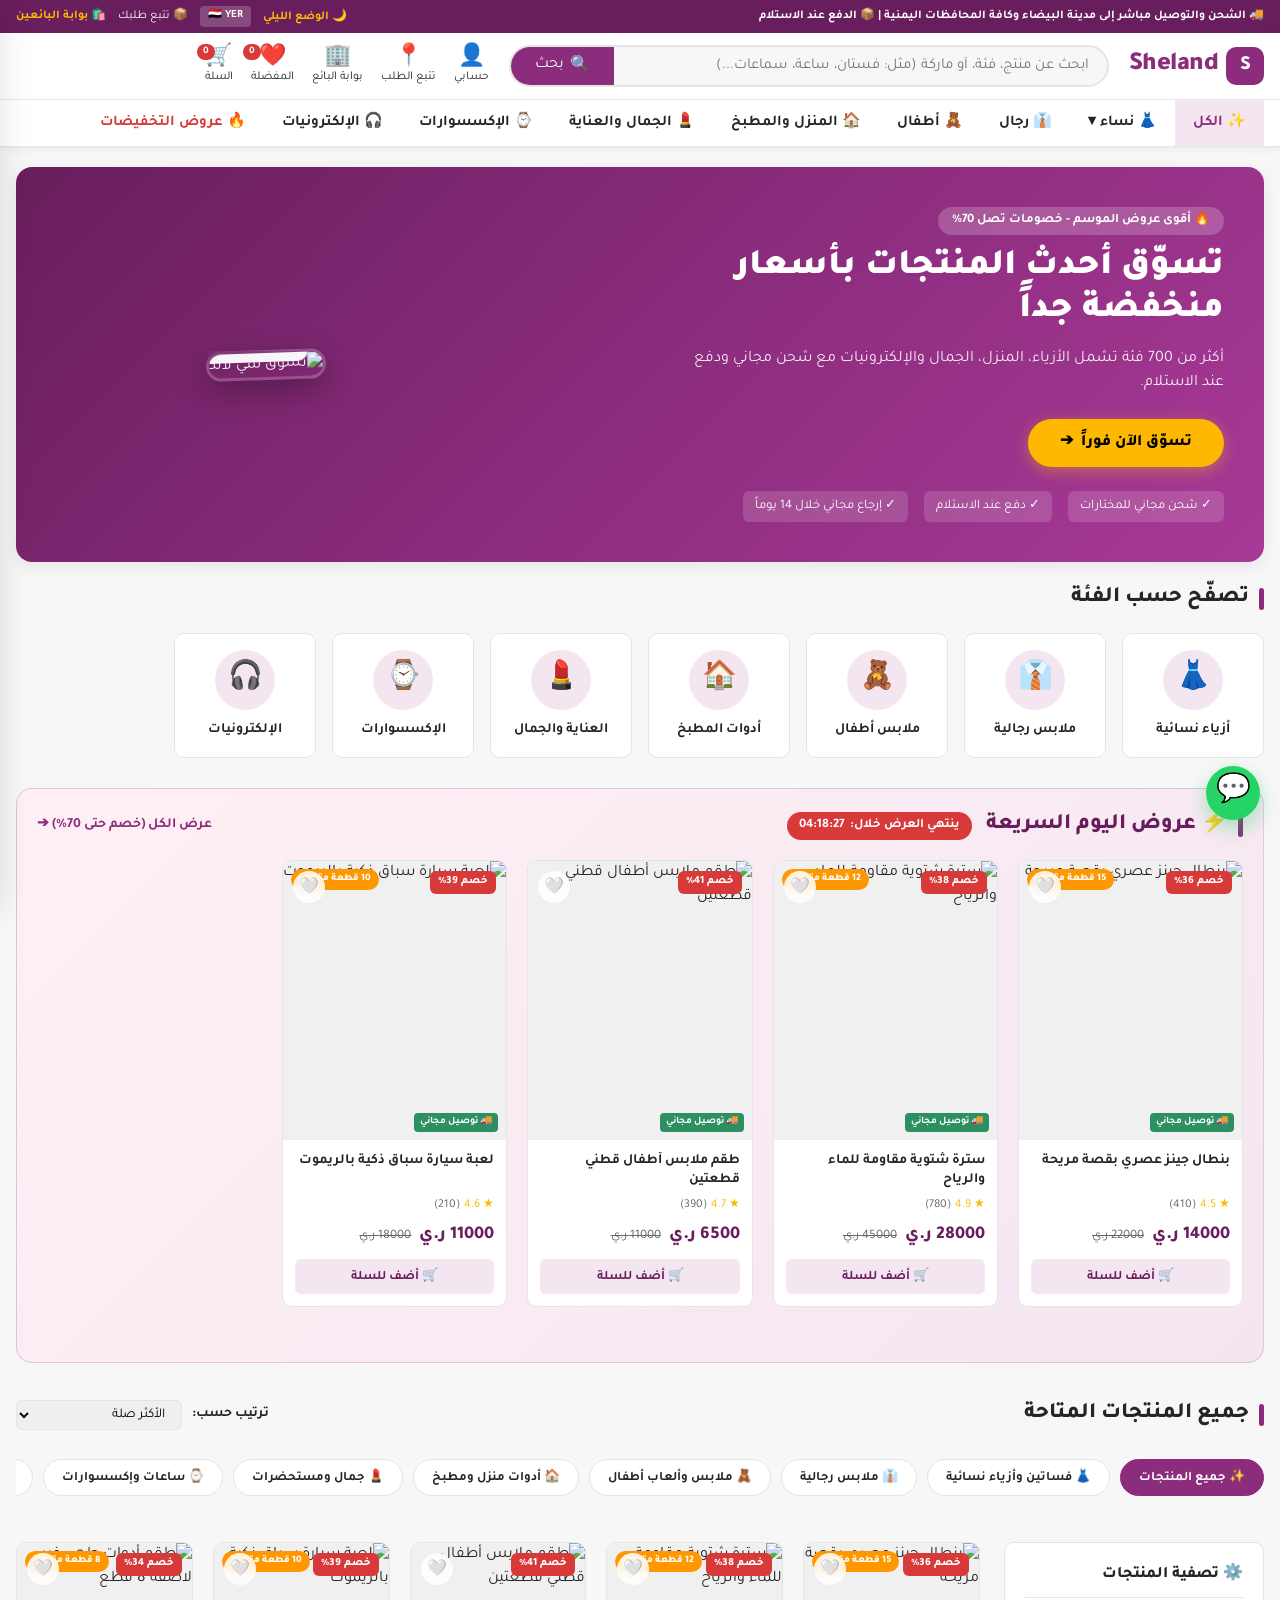
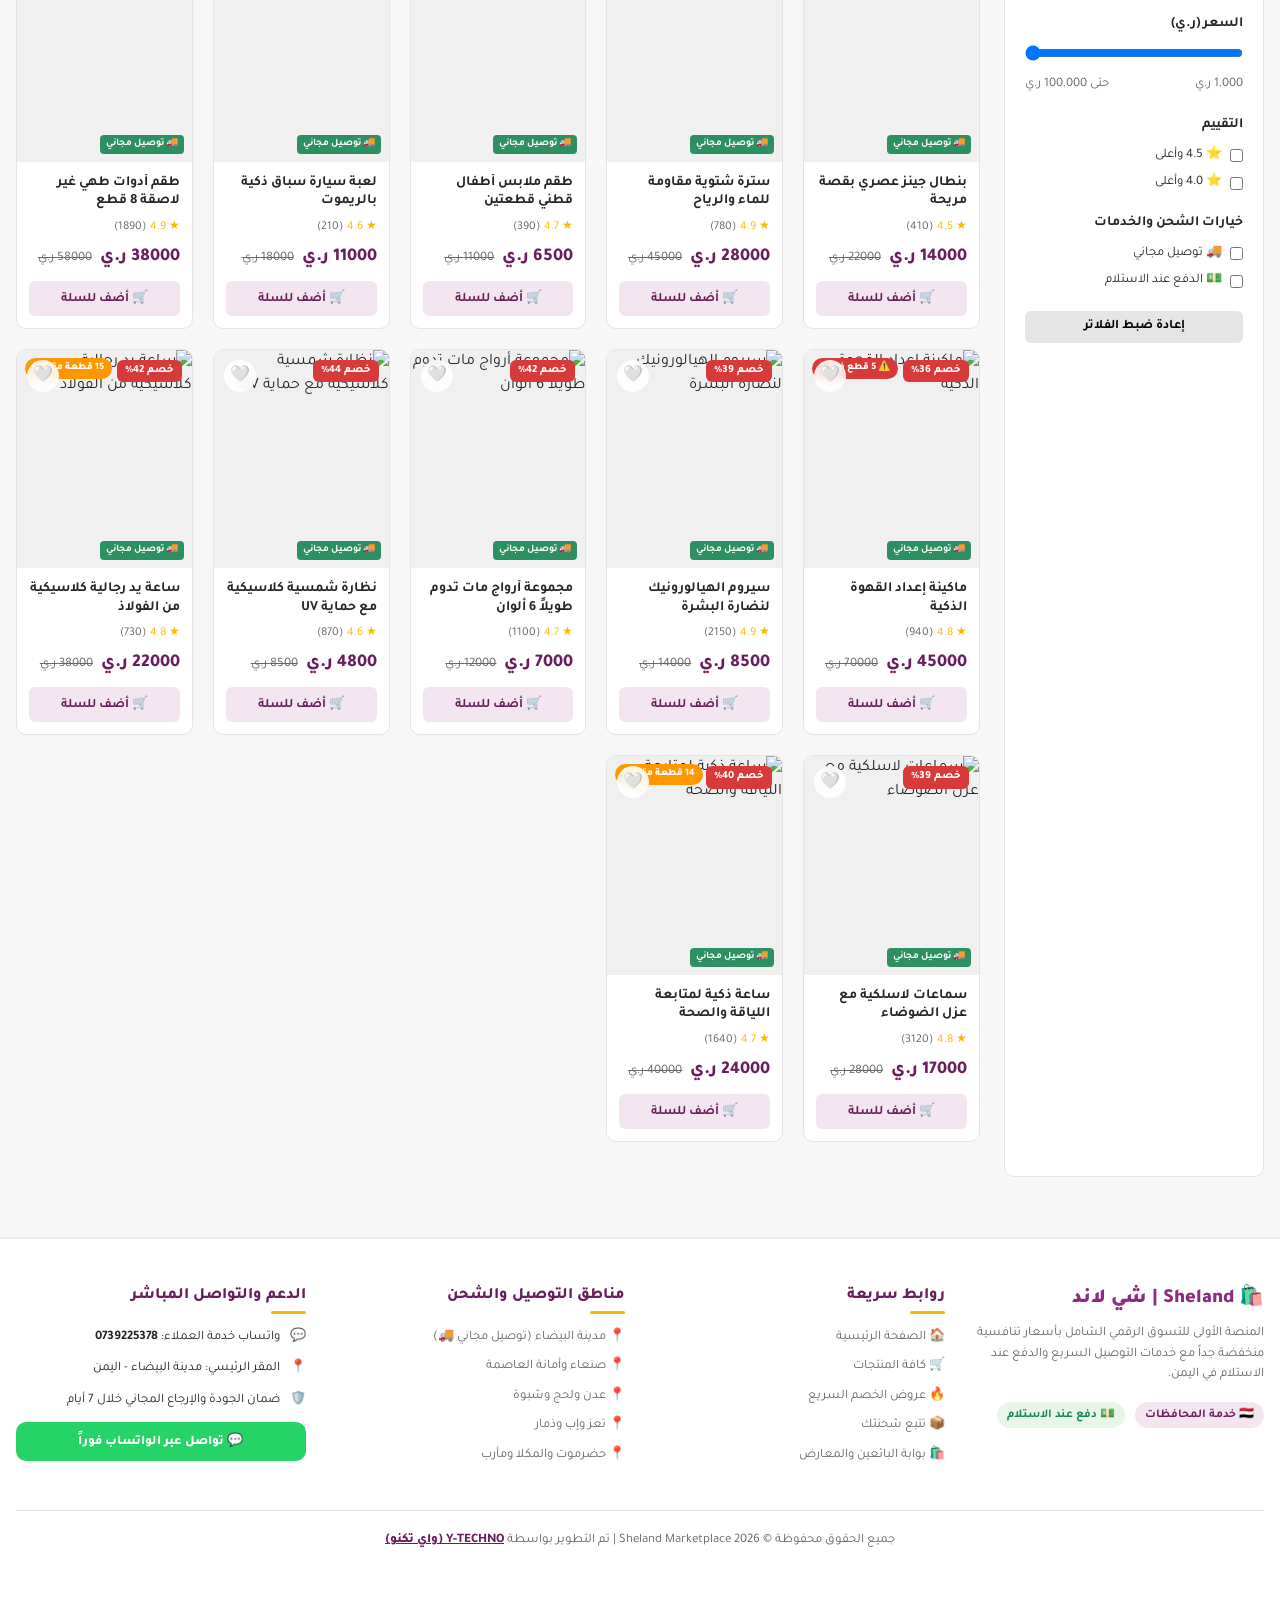
==== commit 3ab6eaa0: "feat: Add customer logout and complete session data wipe capability" ====
--- a/frontend/index.html
+++ b/frontend/index.html
@@ -835,7 +835,10 @@
             <span style="font-weight: 800; color: var(--primary-dark);">رقم الجوال المسجل:</span>
             <b id="accCurrentPhoneDisplay">غير محدد</b>
           </div>
-          <button onclick="fetchAccountOrdersByPhone()" style="background: var(--primary); color: white; border: none; padding: 4px 12px; border-radius: 4px; font-weight: 800; font-size: 11px; cursor: pointer;">🔄 استرجاع جميع الطلبات من السيرفر</button>
+          <div style="display: flex; gap: 6px; align-items: center;">
+            <button onclick="fetchAccountOrdersByPhone()" style="background: var(--primary); color: white; border: none; padding: 5px 12px; border-radius: 4px; font-weight: 800; font-size: 11px; cursor: pointer;">🔄 استرجاع جميع الطلبات</button>
+            <button id="accLogoutBtn" onclick="performCustomerLogout()" style="background: #DC2626; color: white; border: none; padding: 5px 12px; border-radius: 4px; font-weight: 800; font-size: 11px; cursor: pointer;">🚪 تسجيل الخروج</button>
+          </div>
         </div>
 
         <div id="customerAccountOrdersList" style="max-height: 280px; overflow-y: auto; display: flex; flex-direction: column; gap: 10px;">
@@ -865,9 +868,13 @@
             </div>
 
             <button type="submit" style="width: 100%; background: var(--success); color: white; font-weight: 800; padding: 10px; border-radius: 6px; border: none; font-size: 14px; cursor: pointer;">💾 حفظ بيانات الحساب واعتتماد الرقم الجوال</button>
+            <div style="margin-top: 12px; border-top: 1px dashed #CBD5E1; padding-top: 12px;">
+              <button type="button" onclick="performCustomerLogout()" style="width: 100%; background: #FEF2F2; color: #DC2626; border: 1px solid #FCA5A5; font-weight: 800; padding: 8px; border-radius: 6px; font-size: 13px; cursor: pointer;">🚪 تسجيل الخروج ومسح بيانات الحساب والجلسة</button>
+            </div>
           </form>
         </div>
       </div>
+
 
       <!-- Section 3: Customer Login / Register -->
       <div id="accSubTabAuth" style="display: none;">
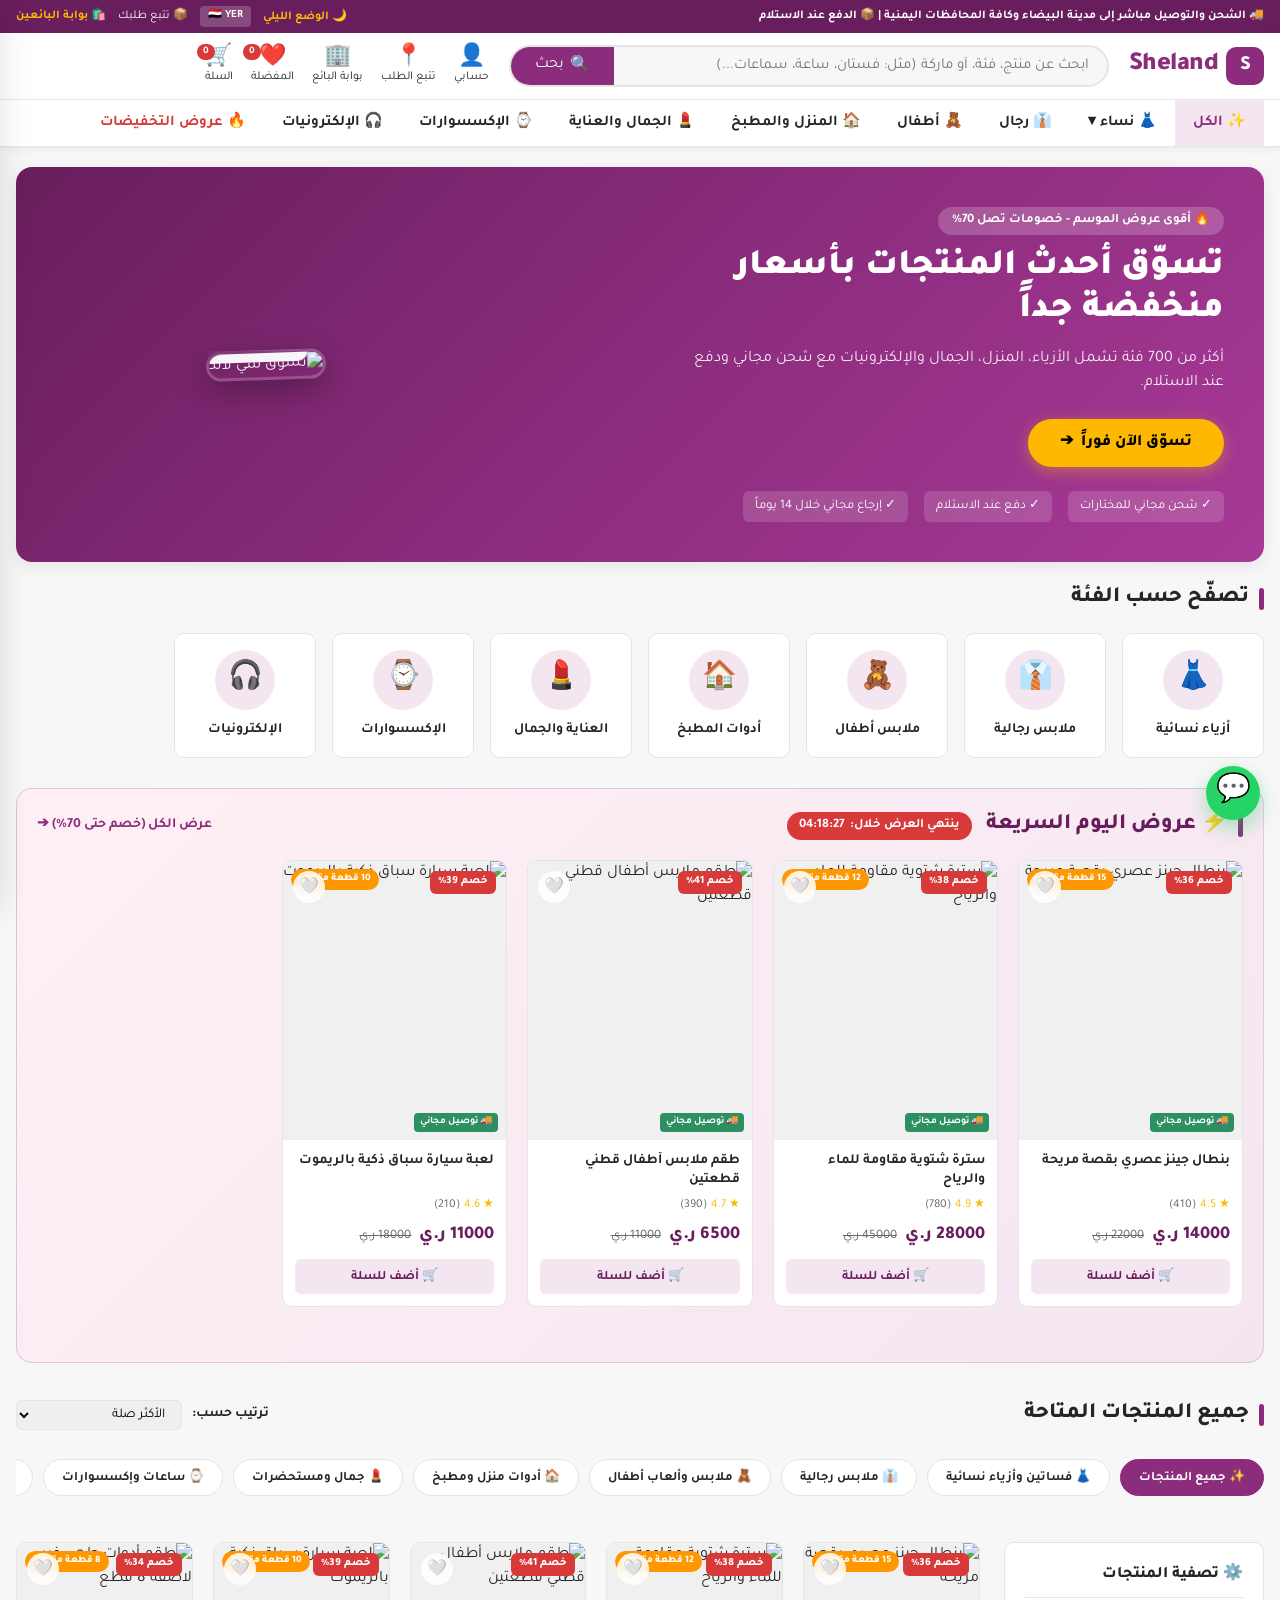
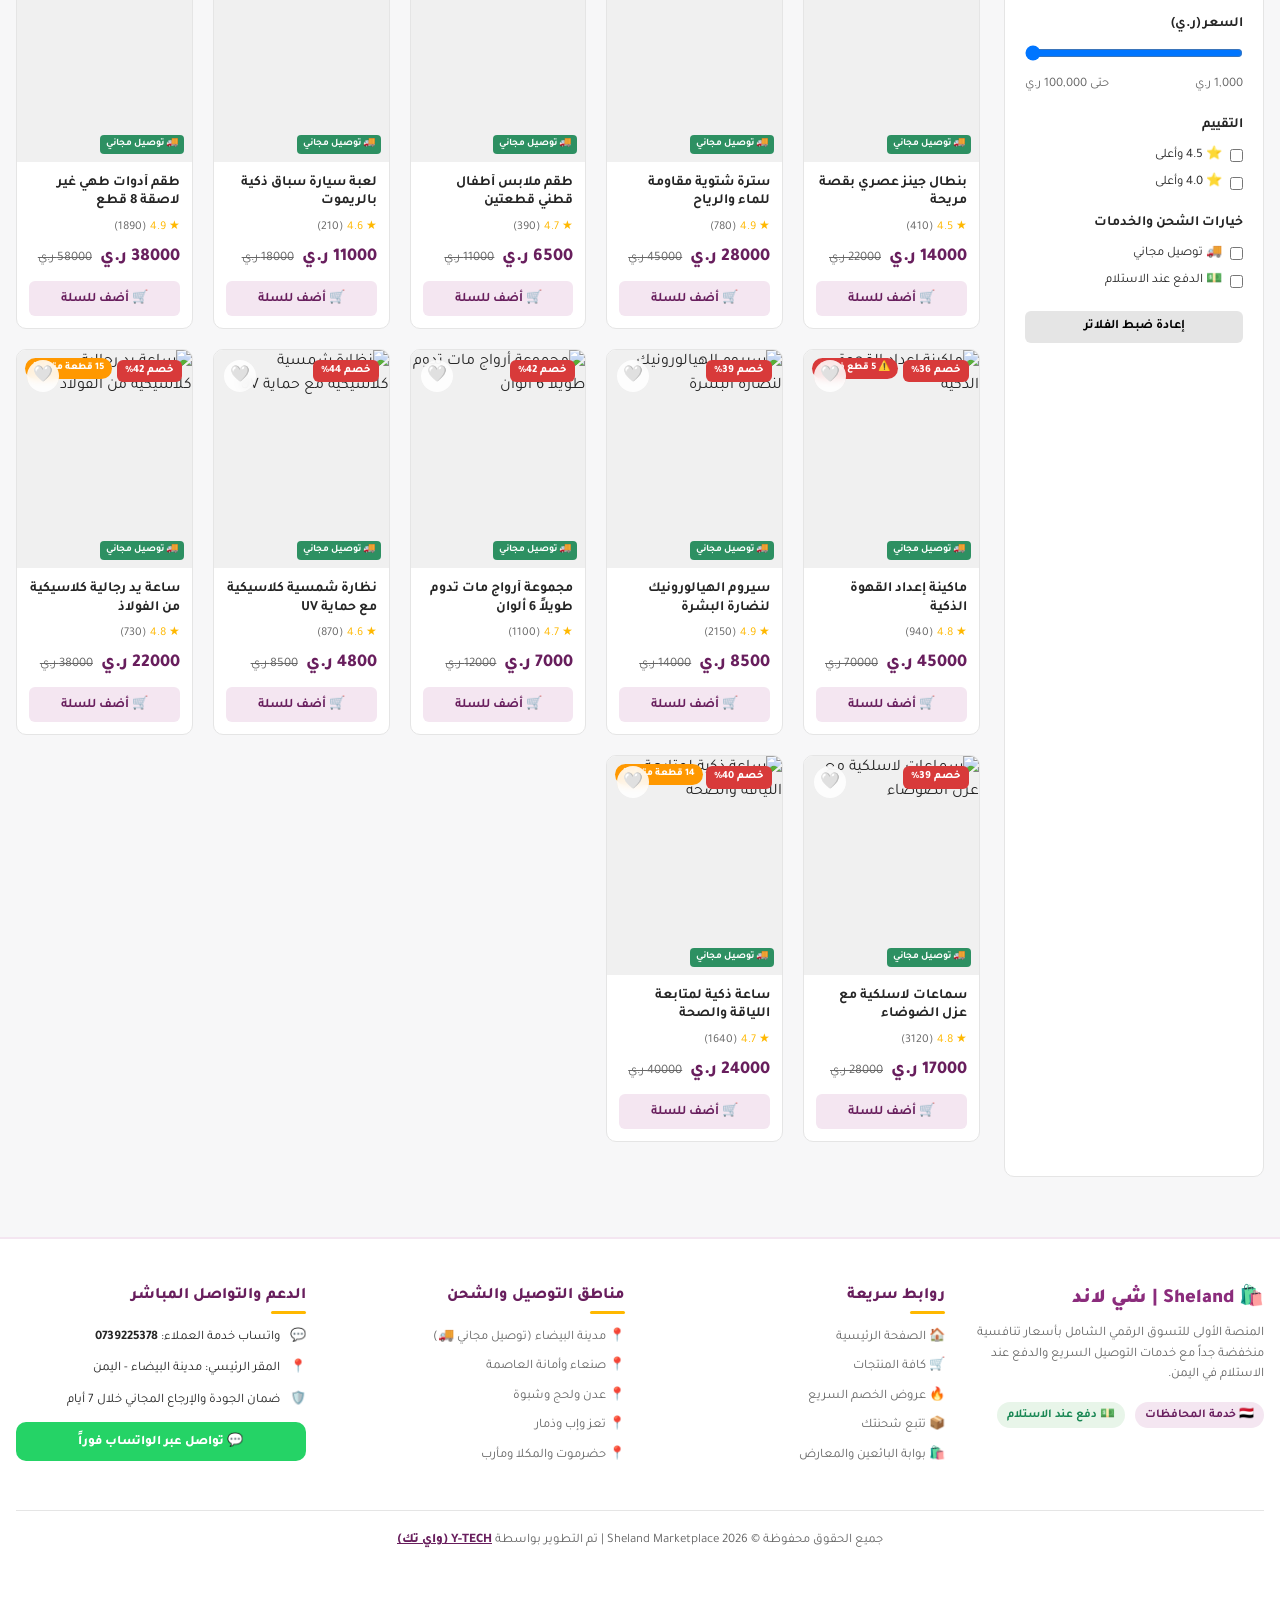
==== commit 70f10372: "style: Update frontend text labels in index.html and app.js" ====
--- a/frontend/index.html
+++ b/frontend/index.html
@@ -783,7 +783,7 @@
       </div>
 
       <div style="font-size: 13px; color: var(--muted-text); border-top: 1px solid var(--border); padding-top: 20px; text-align: center;">
-        جميع الحقوق محفوظة © 2026 Sheland Marketplace | تم التطوير بواسطة <a href="https://www.linkedin.com/in/yaser-alhumikani-412042319" target="_blank" style="color: var(--primary-dark); font-weight: 800; text-decoration: underline;">Y-TECHNO (واي تكنو)</a>
+        جميع الحقوق محفوظة © 2026 Sheland Marketplace | تم التطوير بواسطة <a href="https://www.linkedin.com/in/yaser-alhumikani-412042319" target="_blank" style="color: var(--primary-dark); font-weight: 800; text-decoration: underline;">Y-TECH (واي تك)</a>
       </div>
     </div>
   </footer>
@@ -869,7 +869,7 @@
 
             <button type="submit" style="width: 100%; background: var(--success); color: white; font-weight: 800; padding: 10px; border-radius: 6px; border: none; font-size: 14px; cursor: pointer;">💾 حفظ بيانات الحساب واعتتماد الرقم الجوال</button>
             <div style="margin-top: 12px; border-top: 1px dashed #CBD5E1; padding-top: 12px;">
-              <button type="button" onclick="performCustomerLogout()" style="width: 100%; background: #FEF2F2; color: #DC2626; border: 1px solid #FCA5A5; font-weight: 800; padding: 8px; border-radius: 6px; font-size: 13px; cursor: pointer;">🚪 تسجيل الخروج ومسح بيانات الحساب والجلسة</button>
+              <button type="button" onclick="performCustomerLogout()" style="width: 100%; background: #FEF2F2; color: #DC2626; border: 1px solid #FCA5A5; font-weight: 800; padding: 8px; border-radius: 6px; font-size: 13px; cursor: pointer;">🚪 تسجيل الخروج</button>
             </div>
           </form>
         </div>
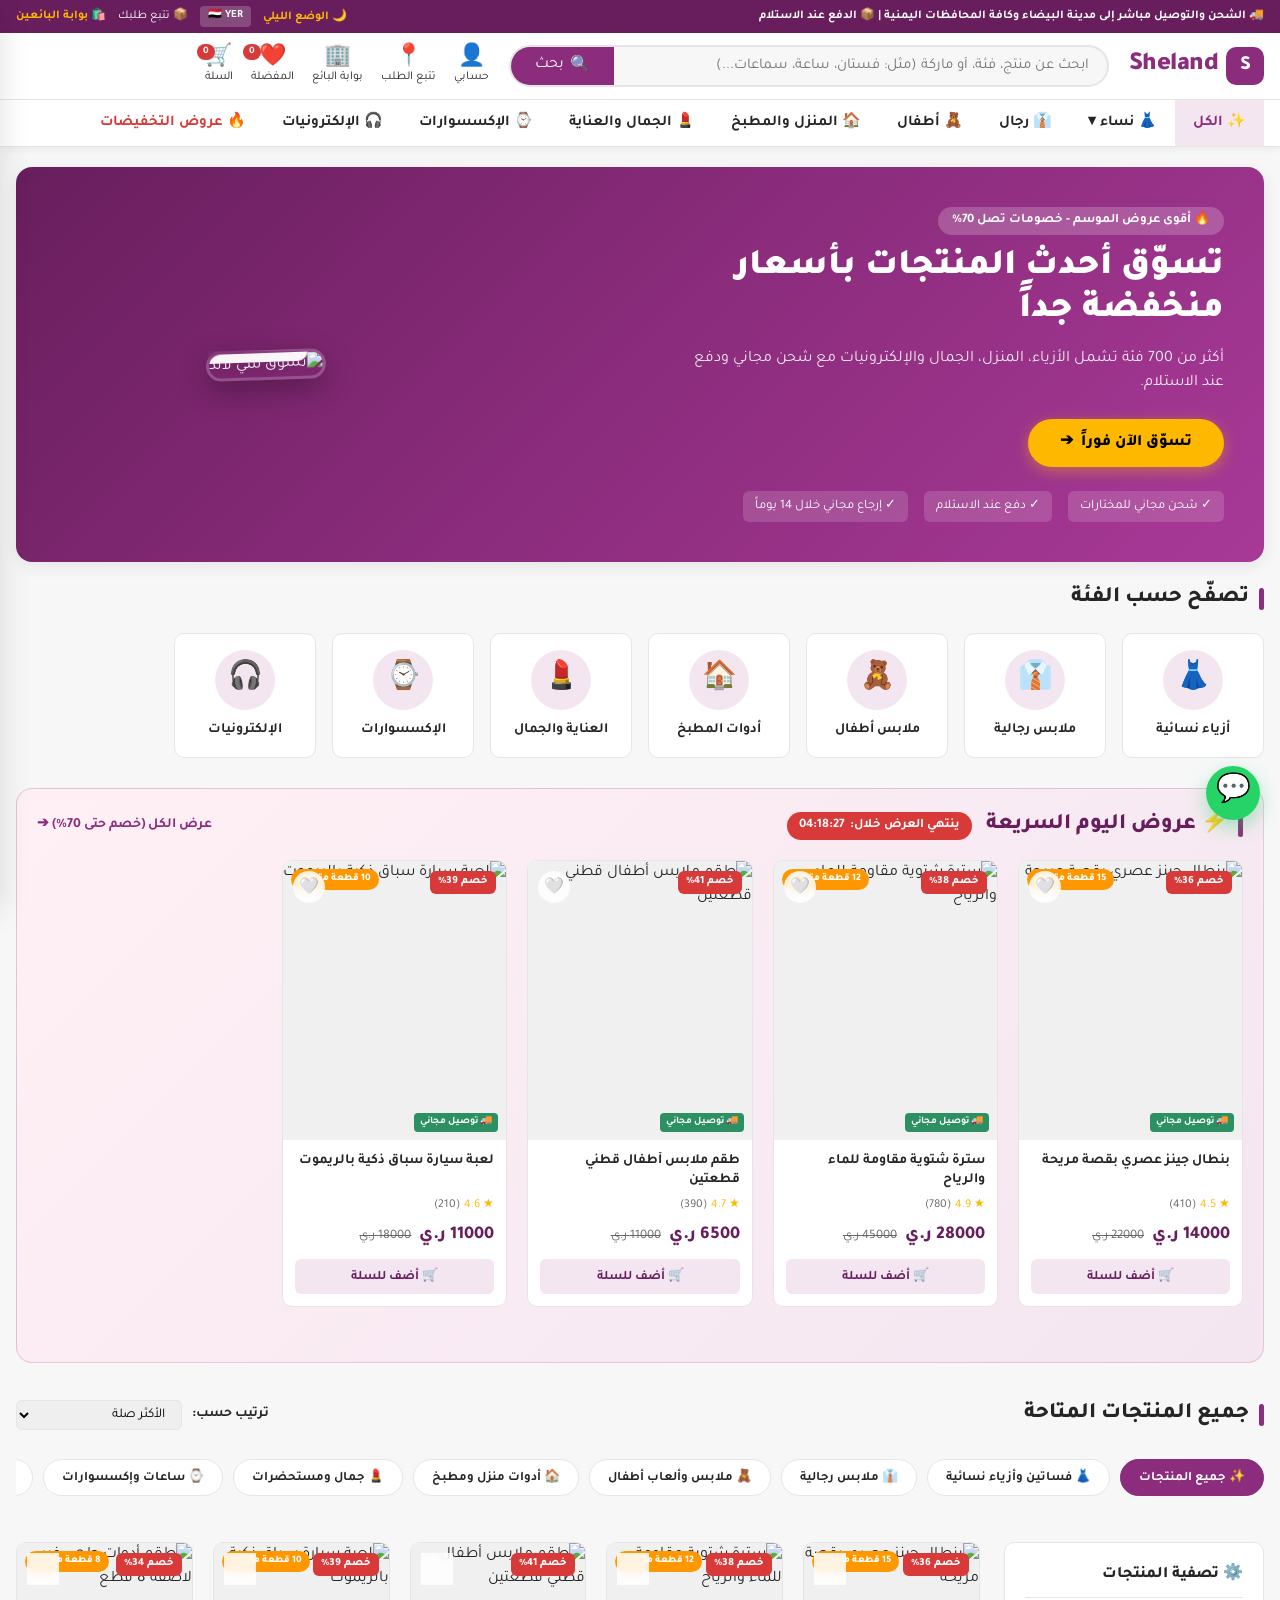
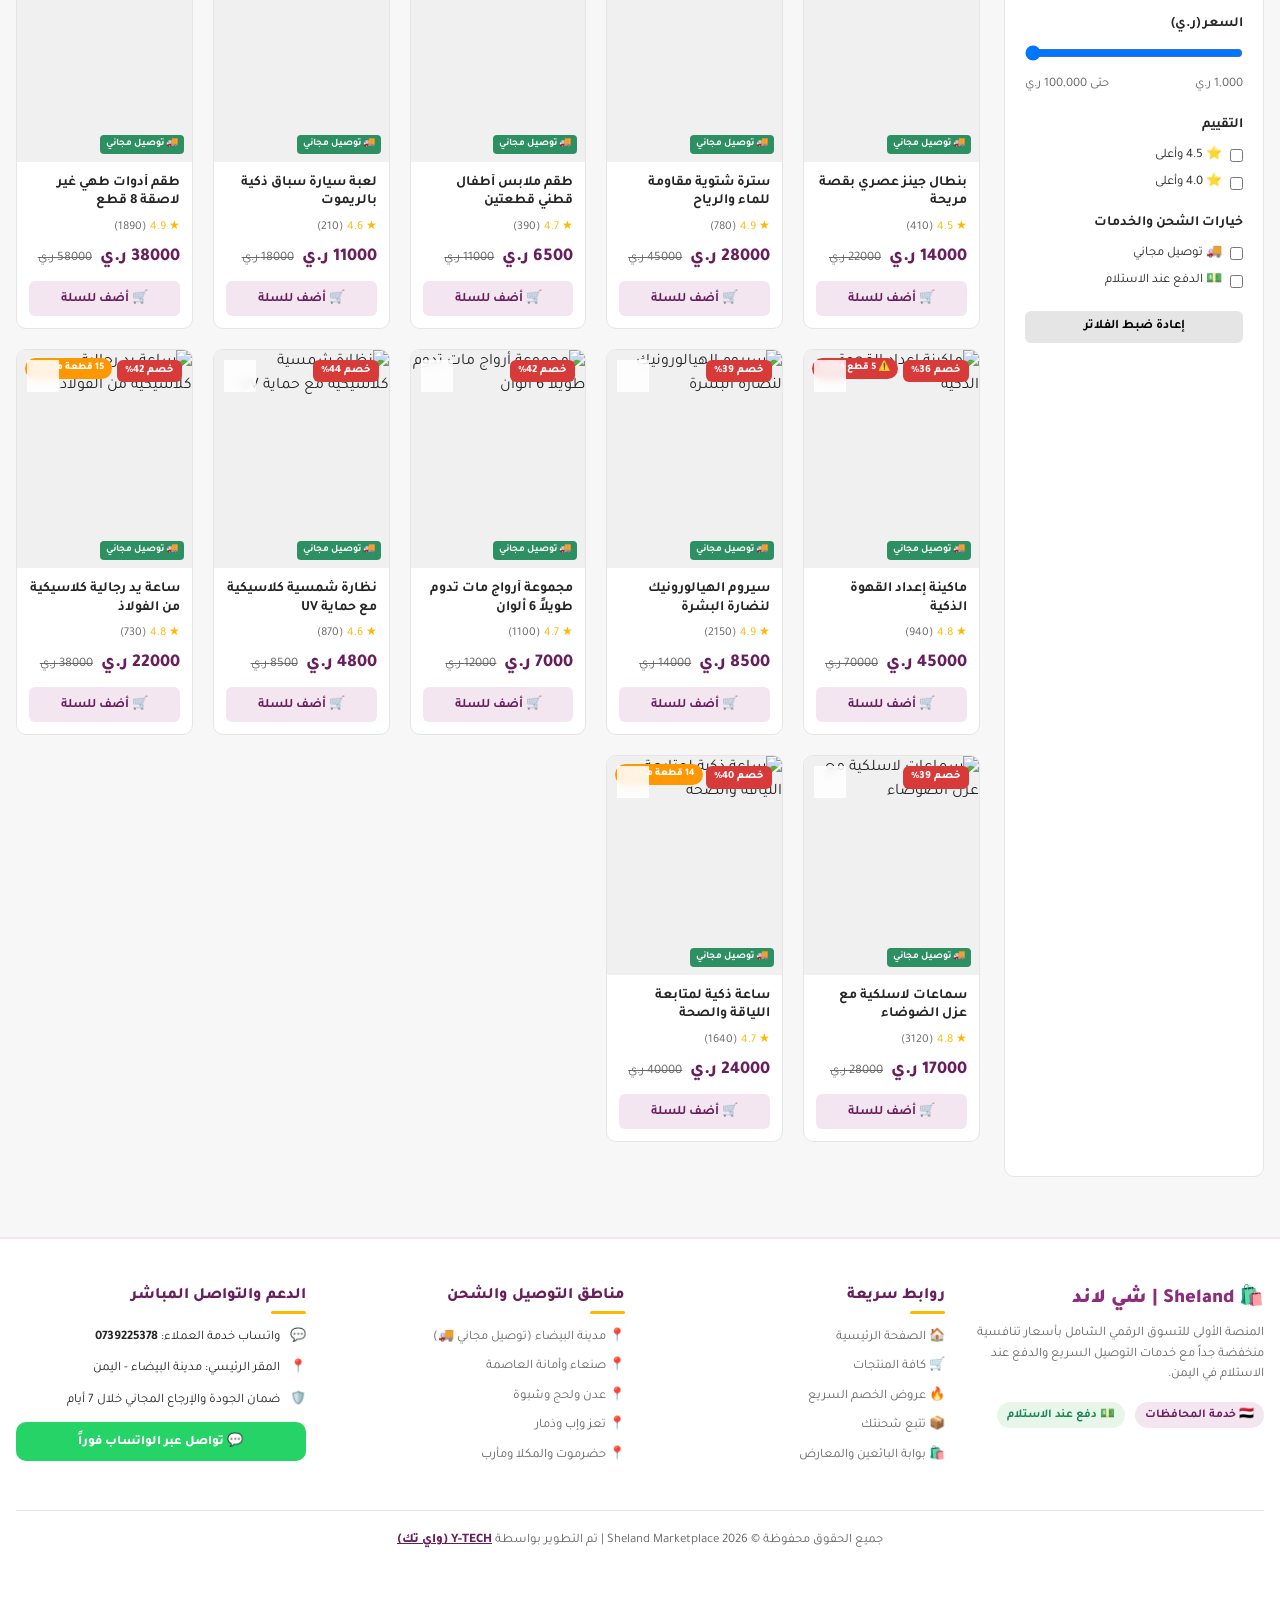
==== commit b59513f2: "feat(reviews): Implement 100% automated buyer verification for product reviews" ====
--- a/frontend/index.html
+++ b/frontend/index.html
@@ -418,14 +418,10 @@
               <!-- Review Text -->
               <textarea id="revComment" placeholder="اكتب انطباعك الحقيقي عن المنتج: الجودة، المظهر، سرعة التوصيل..." style="width: 100%; padding: 8px 10px; border-radius: 8px; border: 1px solid #CCC; margin-bottom: 8px; font-size: 13px; height: 70px; resize: vertical; box-sizing:border-box;"></textarea>
 
-              <!-- Optional: Verify Purchase -->
-              <div style="background: #F0FBF5; border: 1px solid #A7D9BE; border-radius: 8px; padding: 10px; margin-bottom: 10px;">
-                <div style="font-size: 12px; font-weight: 800; color: #1A7A4C; margin-bottom: 6px;">🛒 تحقق من شرائك (اختياري) — للحصول على شارة "مشترٍ حقيقي"</div>
-                <div style="display:flex; gap:6px; align-items:center;">
-                  <input type="text" id="revOrderNumber" placeholder="رقم الطلب (مثال: ORD-ABC12345)" style="flex:1; padding: 6px 10px; border-radius: 6px; border: 1px solid #CCC; font-size: 12px;">
-                  <button onclick="verifyOrderForReview()" style="background: #1A7A4C; color: white; padding: 6px 12px; border-radius: 6px; font-weight: 700; font-size: 12px; white-space:nowrap;">تحقق</button>
-                </div>
-                <span id="verifiedPurchaseBadge" style="display:none; margin-top:6px; background:#1A7A4C; color:white; font-size:10px; font-weight:800; padding:2px 10px; border-radius:20px;">✔ مشترٍ حقيقي — تم التحقق</span>
+              <!-- Automatic Buyer Verification Badge -->
+              <div style="background: #F0FBF5; border: 1px solid #A7D9BE; border-radius: 8px; padding: 10px; margin-bottom: 10px; display: flex; align-items: center; gap: 8px;">
+                <span style="font-size: 16px;">🛡️</span>
+                <span style="font-size: 12px; font-weight: 700; color: #1A7A4C;">يتم التحقق آلياً من شرائك واستلامك للمنتج للحصول على شارة "مشترٍ حقيقي".</span>
               </div>
 
               <!-- Optional: Attach Photo -->
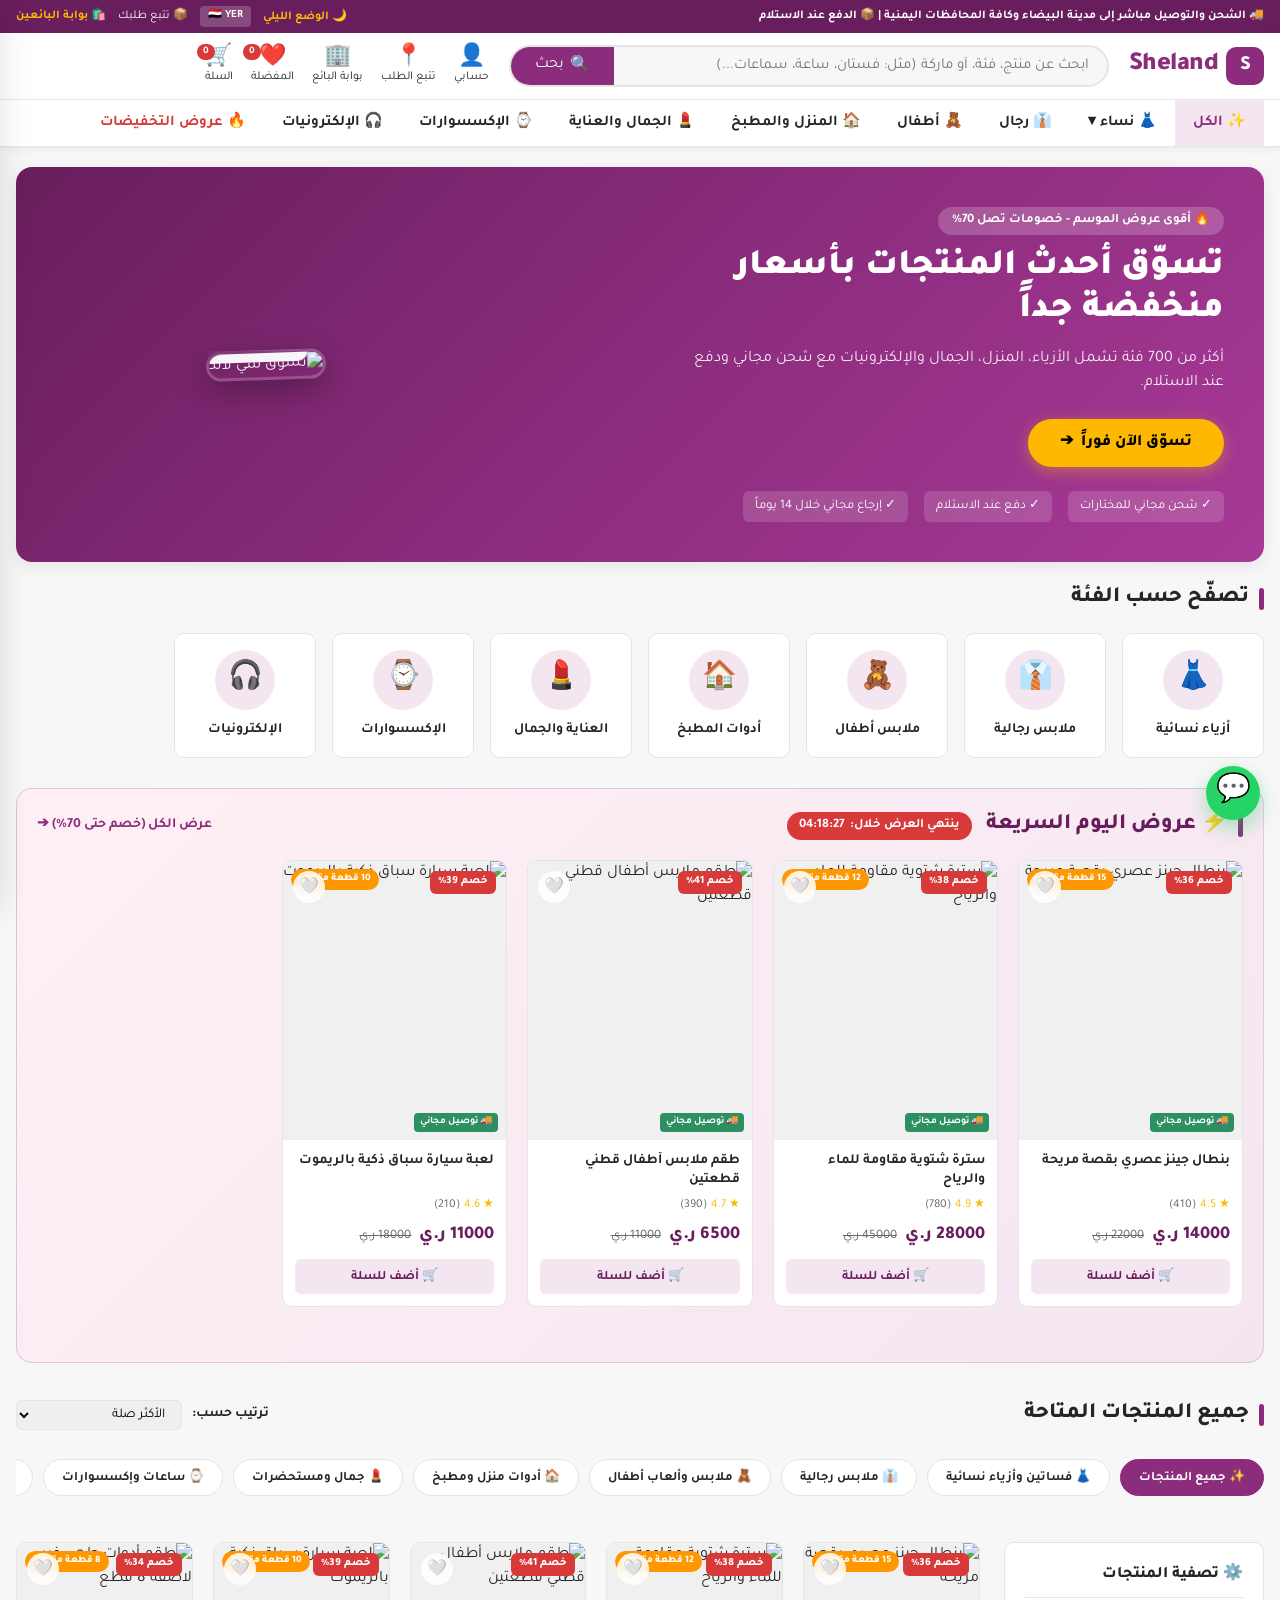
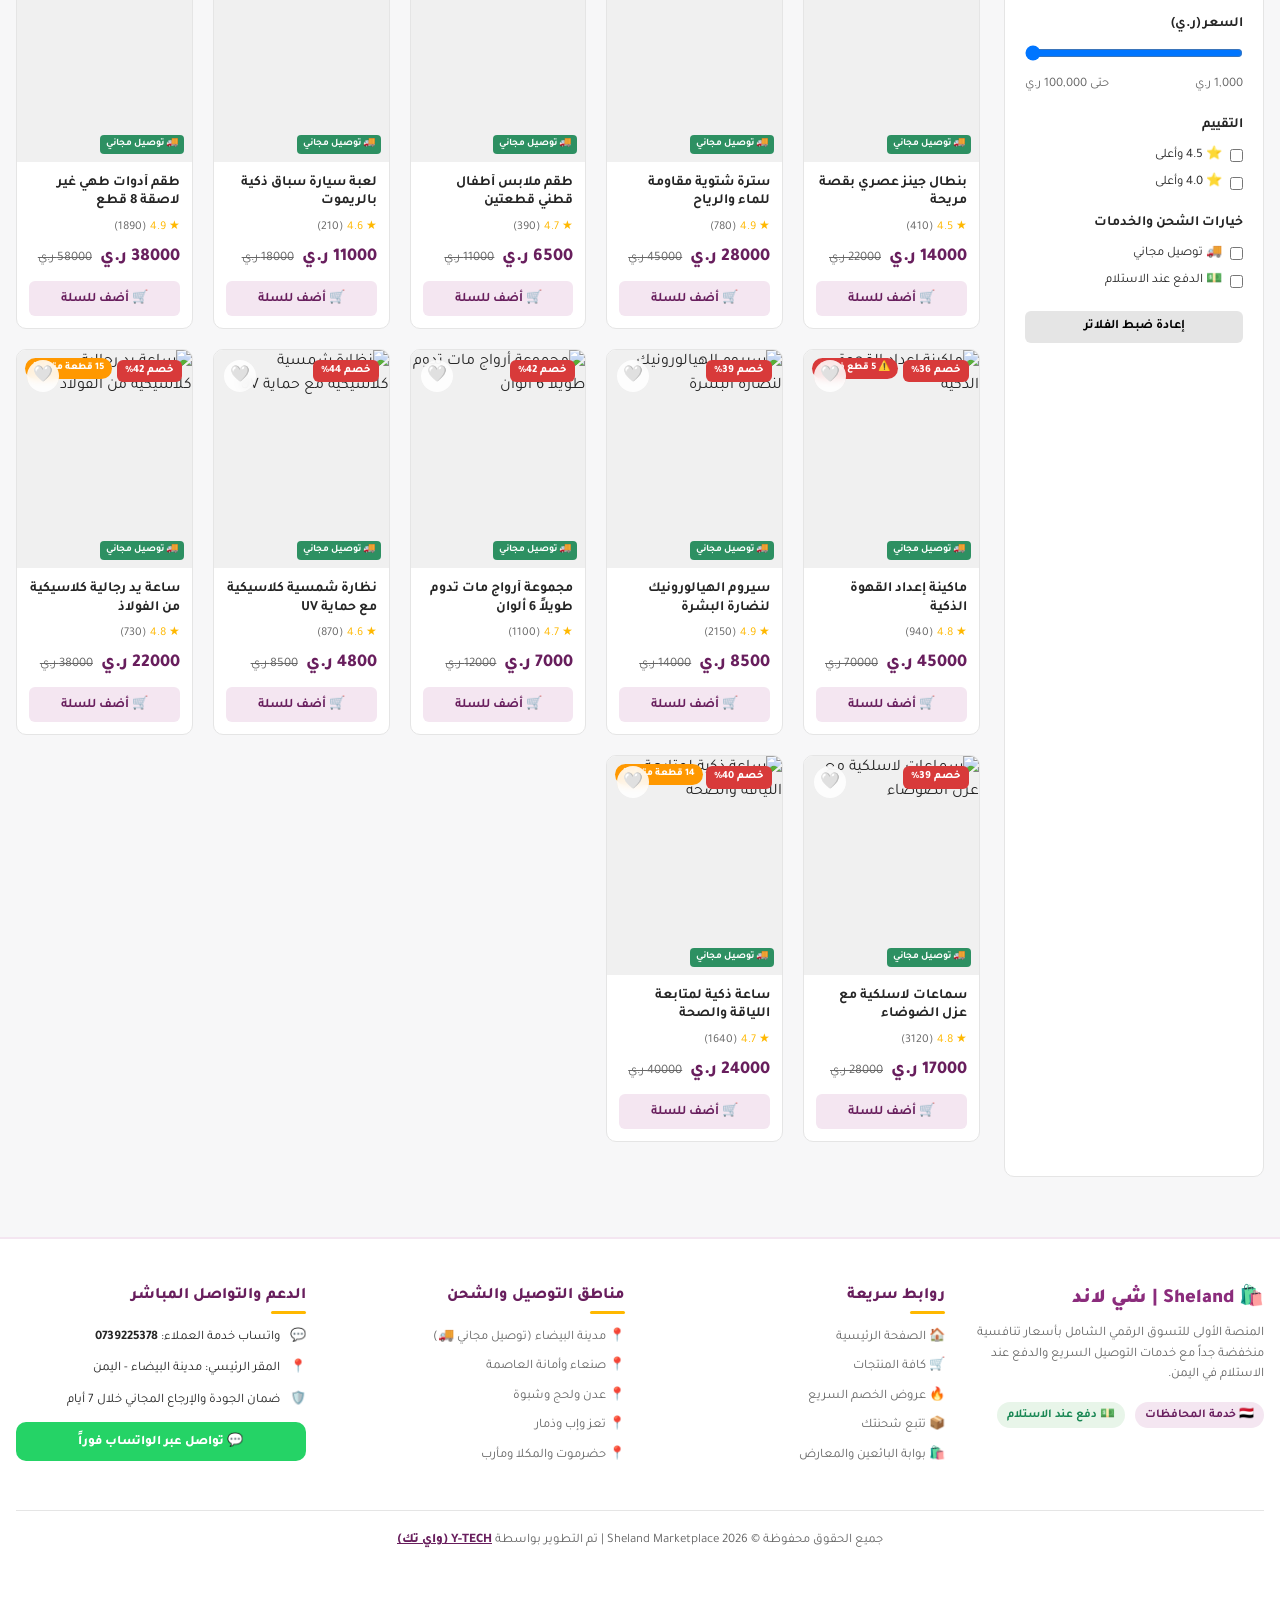
==== commit aad23dab: "feat: Add password change section to customer profile page" ====
--- a/frontend/index.html
+++ b/frontend/index.html
@@ -869,6 +869,28 @@
             </div>
           </form>
         </div>
+
+        <!-- Password Change Section -->
+        <div style="background: #F8F9FA; padding: 16px; border-radius: 8px; border: 1px solid var(--border); margin-top: 12px;" id="custPasswordSection">
+          <h4 style="margin: 0 0 12px 0; color: var(--primary-dark); font-weight: 800;">🔒 تغيير كلمة المرور</h4>
+          <form onsubmit="changeCustomerPassword(event)">
+            <div style="margin-bottom: 12px;">
+              <label style="font-size: 13px; font-weight: 700; display: block; margin-bottom: 4px;">كلمة المرور الحالية *:</label>
+              <input type="password" id="custCurrentPass" required placeholder="أدخل كلمة المرور الحالية" style="width: 100%; padding: 8px 12px; border: 1px solid #CCC; border-radius: 6px; font-size: 13px;">
+            </div>
+            <div style="margin-bottom: 12px;">
+              <label style="font-size: 13px; font-weight: 700; display: block; margin-bottom: 4px;">كلمة المرور الجديدة *:</label>
+              <input type="password" id="custNewPass" required minlength="6" placeholder="6 أحرف على الأقل" style="width: 100%; padding: 8px 12px; border: 1px solid #CCC; border-radius: 6px; font-size: 13px;">
+            </div>
+            <div style="margin-bottom: 14px;">
+              <label style="font-size: 13px; font-weight: 700; display: block; margin-bottom: 4px;">تأكيد كلمة المرور الجديدة *:</label>
+              <input type="password" id="custConfirmPass" required minlength="6" placeholder="أعد إدخال كلمة المرور الجديدة" style="width: 100%; padding: 8px 12px; border: 1px solid #CCC; border-radius: 6px; font-size: 13px;">
+            </div>
+            <div id="custPassError" style="display: none; color: var(--danger); font-size: 12px; font-weight: 700; margin-bottom: 10px; background: #FFEBEE; padding: 6px; border-radius: 4px;"></div>
+            <div id="custPassSuccess" style="display: none; color: var(--success); font-size: 12px; font-weight: 700; margin-bottom: 10px; background: #E8F5E9; padding: 6px; border-radius: 4px;"></div>
+            <button type="submit" style="width: 100%; background: var(--primary); color: white; font-weight: 800; padding: 10px; border-radius: 6px; border: none; font-size: 14px; cursor: pointer;">🔒 حفظ كلمة المرور الجديدة</button>
+          </form>
+        </div>
       </div>
 
 
